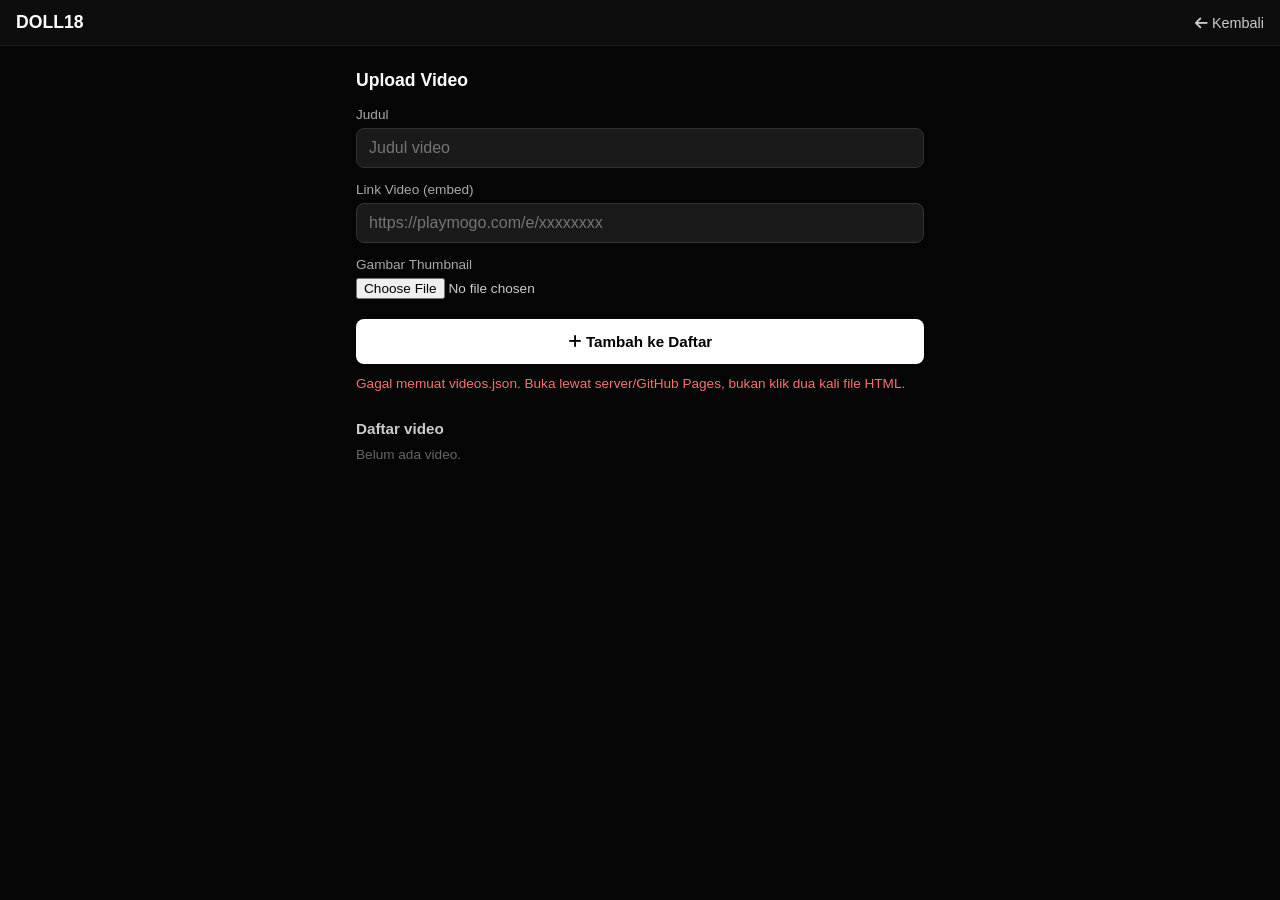
==== upload.html @ 85376dba "first commit" ====
<!DOCTYPE html>
<html lang="id">
<head>
    <meta charset="UTF-8">
    <meta name="viewport" content="width=device-width, initial-scale=1.0">
    <title>Doll18 - Upload Video</title>
    <link rel="stylesheet" href="https://cdnjs.cloudflare.com/ajax/libs/font-awesome/6.4.0/css/all.min.css">
    <style>
        * { box-sizing: border-box; margin: 0; padding: 0; font-family: -apple-system, BlinkMacSystemFont, "Segoe UI", Roboto, Helvetica, Arial, sans-serif; }
        body { background-color: #050505; color: #fff; padding-bottom: 40px; }

        header { position: sticky; top: 0; background-color: #0d0d0d; display: flex; align-items: center; justify-content: space-between; padding: 12px 16px; border-bottom: 1px solid #1f1f1f; z-index: 100; }
        .logo { font-size: 1.1rem; font-weight: bold; color: #fff; text-decoration: none; }

        .container { max-width: 600px; margin: 0 auto; padding: 16px 12px; }
        @media (min-width: 700px) { .container { padding: 24px 16px; } }
        h1 { font-size: 1.1rem; margin-bottom: 16px; }
        h2 { font-size: 0.95rem; margin: 28px 0 10px; color: #ccc; }

        label { display: block; font-size: 0.85rem; color: #aaa; margin: 14px 0 6px; }
        input[type=text], input[type=url] { width: 100%; padding: 10px 12px; border-radius: 8px; border: 1px solid #333; background-color: #1a1a1a; color: #fff; font-size: 1rem; outline: none; }
        input:focus { border-color: #666; }
        input[type=file] { width: 100%; font-size: 0.85rem; color: #ccc; }

        .preview { margin-top: 10px; width: 100%; aspect-ratio: 16/9; background: #121212; border: 1px dashed #333; border-radius: 8px; display: none; object-fit: cover; }
        .preview.show { display: block; }

        .btn { margin-top: 20px; width: 100%; background: #fff; color: #000; border: none; padding: 14px; border-radius: 8px; font-weight: bold; font-size: 0.95rem; cursor: pointer; }
        .btn:hover { background: #ddd; }
        .btn.secondary { background: transparent; color: #fff; border: 1px solid #333; margin-top: 8px; font-weight: normal; }
        .btn.secondary:hover { background: #111; }
        .msg { margin-top: 12px; font-size: 0.85rem; min-height: 1.2em; }
        .msg.ok { color: #4ade80; }
        .msg.err { color: #f87171; }

        .box { background: #121212; border: 1px solid #1f1f1f; border-radius: 8px; padding: 12px; margin-top: 12px; font-size: 0.85rem; color: #ccc; line-height: 1.5; }
        .box ol { padding-left: 18px; margin-top: 6px; }
        .box code { background: #1a1a1a; padding: 1px 5px; border-radius: 4px; font-size: 0.8rem; }
        #publish-box { display: none; }
        #publish-box.show { display: block; }

        .item { display: flex; gap: 10px; align-items: center; background: #121212; border: 1px solid #1f1f1f; border-radius: 8px; padding: 8px; margin-bottom: 8px; }
        .item img { width: 80px; aspect-ratio: 16/9; object-fit: cover; border-radius: 4px; background: #1a1a1a; }
        .item .t { flex: 1; font-size: 0.85rem; overflow: hidden; text-overflow: ellipsis; display: -webkit-box; -webkit-line-clamp: 2; -webkit-box-orient: vertical; }
        .item .new { color: #4ade80; font-size: 0.7rem; display: block; }
        .item button { background: transparent; border: 1px solid #333; color: #f87171; border-radius: 6px; padding: 12px 14px; cursor: pointer; }
        .item button:hover { background: #1a1a1a; }
        .empty { font-size: 0.85rem; color: #666; }
    </style>
</head>
<body>

    <header>
        <a href="index.html" class="logo">DOLL18</a>
        <a href="index.html" style="color:#ccc;text-decoration:none;font-size:0.9rem;"><i class="fas fa-arrow-left"></i> Kembali</a>
    </header>

    <div class="container">
        <h1>Upload Video</h1>

        <form id="upload-form">
            <label for="title">Judul</label>
            <input type="text" id="title" placeholder="Judul video" maxlength="150" required>

            <label for="url">Link Video (embed)</label>
            <input type="url" id="url" placeholder="https://playmogo.com/e/xxxxxxxx" required>

            <label for="thumb">Gambar Thumbnail</label>
            <input type="file" id="thumb" accept="image/*" required>
            <img id="preview" class="preview" alt="Preview thumbnail">

            <button type="submit" class="btn"><i class="fas fa-plus"></i> Tambah ke Daftar</button>
            <div class="msg" id="msg"></div>
        </form>

        <div class="box" id="publish-box">
            <strong>Langkah publish ke GitHub:</strong>
            <ol>
                <li>Download <code>videos.json</code> terbaru lalu ganti file lama di repo.</li>
                <li>Download tiap thumbnail baru lalu taruh di folder <code>thumbs/</code> di repo.</li>
                <li>Commit. Web akan update otomatis dalam beberapa menit.</li>
            </ol>
            <button type="button" class="btn" id="dl-json"><i class="fas fa-download"></i> Download videos.json</button>
            <div id="dl-thumbs"></div>
        </div>

        <h2>Daftar video</h2>
        <div id="my-list"></div>
    </div>

    <script src="app.js"></script>
    <script>
        const form = document.getElementById('upload-form');
        const fileInput = document.getElementById('thumb');
        const preview = document.getElementById('preview');
        const msg = document.getElementById('msg');
        const publishBox = document.getElementById('publish-box');

        let working = [];   // salinan daftar video yang sedang diedit
        let pending = [];   // thumbnail baru yang belum di-upload ke GitHub: {path, blob}
        let newIds = new Set();
        let thumbBlob = null;
        let thumbUrl = null;

        function showMsg(text, ok) {
            msg.textContent = text;
            msg.className = 'msg ' + (ok ? 'ok' : 'err');
        }

        function slugify(s) {
            return s.toLowerCase().normalize('NFD').replace(/[\u0300-\u036f]/g, '')
                .replace(/[^a-z0-9]+/g, '-').replace(/^-+|-+$/g, '').slice(0, 40) || 'video';
        }

        function downloadBlob(blob, filename) {
            const a = document.createElement('a');
            a.href = URL.createObjectURL(blob);
            a.download = filename;
            document.body.appendChild(a);
            a.click();
            a.remove();
            setTimeout(() => URL.revokeObjectURL(a.href), 1000);
        }

        // Kecilkan gambar jadi JPEG max 640px lebar
        function compressImage(file, maxWidth = 640) {
            return new Promise((resolve, reject) => {
                const img = new Image();
                const objUrl = URL.createObjectURL(file);
                img.onerror = () => { URL.revokeObjectURL(objUrl); reject(new Error('gambar rusak')); };
                img.onload = () => {
                    const scale = Math.min(1, maxWidth / img.width);
                    const canvas = document.createElement('canvas');
                    canvas.width = Math.round(img.width * scale);
                    canvas.height = Math.round(img.height * scale);
                    canvas.getContext('2d').drawImage(img, 0, 0, canvas.width, canvas.height);
                    URL.revokeObjectURL(objUrl);
                    canvas.toBlob(b => b ? resolve(b) : reject(new Error('gagal')), 'image/jpeg', 0.85);
                };
                img.src = objUrl;
            });
        }

        fileInput.addEventListener('change', async () => {
            const file = fileInput.files[0];
            thumbBlob = null;
            preview.classList.remove('show');
            if (thumbUrl) { URL.revokeObjectURL(thumbUrl); thumbUrl = null; }
            if (!file) return;
            try {
                thumbBlob = await compressImage(file);
                thumbUrl = URL.createObjectURL(thumbBlob);
                preview.src = thumbUrl;
                preview.classList.add('show');
            } catch (e) {
                showMsg('Gambar tidak bisa dibaca. Coba file lain.', false);
            }
        });

        form.addEventListener('submit', e => {
            e.preventDefault();
            const title = document.getElementById('title').value.trim();
            const url = document.getElementById('url').value.trim();

            if (!title) return showMsg('Judul wajib diisi.', false);
            if (!isValidHttpUrl(url)) return showMsg('Link video tidak valid.', false);
            if (!thumbBlob) return showMsg('Pilih gambar thumbnail dulu.', false);

            const id = slugify(title) + '-' + Date.now().toString(36);
            const path = 'thumbs/' + id + '.jpg';

            working.push({ id, title, url, thumb: path, createdAt: new Date().toISOString() });
            pending.push({ path, blob: thumbBlob, previewUrl: thumbUrl });
            newIds.add(id);

            thumbUrl = null; // dipakai oleh daftar, jangan di-revoke
            thumbBlob = null;
            form.reset();
            preview.classList.remove('show');
            showMsg('Video ditambahkan. Download file di bawah lalu upload ke GitHub.', true);
            refresh();
        });

        document.getElementById('dl-json').addEventListener('click', () => {
            const sorted = [...working].sort((a, b) => new Date(b.createdAt) - new Date(a.createdAt));
            downloadBlob(new Blob([JSON.stringify(sorted, null, 2) + '\n'], { type: 'application/json' }), 'videos.json');
        });

        function renderDownloads() {
            const box = document.getElementById('dl-thumbs');
            box.innerHTML = '';
            pending.forEach(p => {
                const b = document.createElement('button');
                b.type = 'button';
                b.className = 'btn secondary';
                b.innerHTML = '<i class="fas fa-image"></i> ';
                b.append('Download ' + p.path.replace('thumbs/', ''));
                b.addEventListener('click', () => downloadBlob(p.blob, p.path.replace('thumbs/', '')));
                box.appendChild(b);
            });
            publishBox.classList.toggle('show', newIds.size > 0 || working.length !== original.length);
        }

        let original = [];

        function renderList() {
            const box = document.getElementById('my-list');
            box.innerHTML = '';
            const list = [...working].sort((a, b) => new Date(b.createdAt) - new Date(a.createdAt));

            if (!list.length) {
                box.innerHTML = '<div class="empty">Belum ada video.</div>';
                return;
            }

            list.forEach(v => {
                const row = document.createElement('div');
                row.className = 'item';

                const img = document.createElement('img');
                const p = pending.find(x => x.path === v.thumb);
                img.src = p ? p.previewUrl : v.thumb;

                const t = document.createElement('div');
                t.className = 't';
                t.textContent = v.title;
                if (newIds.has(v.id)) {
                    const n = document.createElement('span');
                    n.className = 'new';
                    n.textContent = 'baru, belum dipublish';
                    t.appendChild(n);
                }

                const del = document.createElement('button');
                del.innerHTML = '<i class="fas fa-trash"></i>';
                del.title = 'Hapus dari daftar';
                del.addEventListener('click', () => {
                    if (!confirm('Hapus "' + v.title + '" dari daftar?\n(Berlaku setelah videos.json di-upload ke GitHub)')) return;
                    working = working.filter(x => x.id !== v.id);
                    pending = pending.filter(x => x.path !== v.thumb);
                    newIds.delete(v.id);
                    refresh();
                });

                row.append(img, t, del);
                box.appendChild(row);
            });
        }

        function refresh() {
            renderList();
            renderDownloads();
        }

        loadVideos().then(v => {
            if (v === null) {
                showMsg('Gagal memuat videos.json. Buka lewat server/GitHub Pages, bukan klik dua kali file HTML.', false);
                v = [];
            }
            working = v;
            original = [...v];
            refresh();
        });
    </script>
</body>
</html>
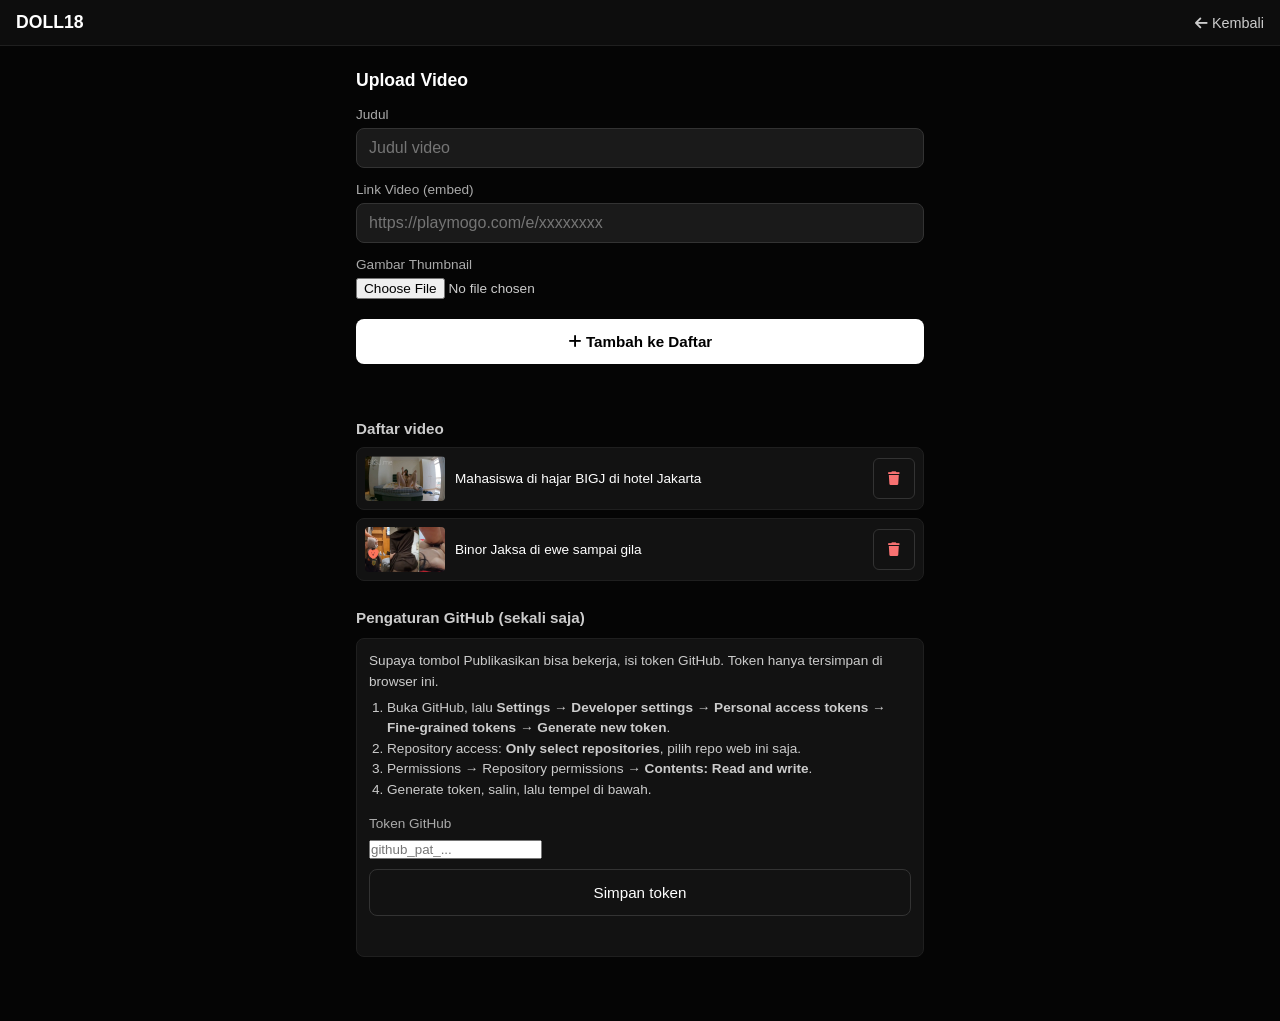
==== commit 56cf82bd: "sembunyikan tombol upload" ====
--- a/upload.html
+++ b/upload.html
@@ -3,6 +3,14 @@
 <head>
     <meta charset="UTF-8">
     <meta name="viewport" content="width=device-width, initial-scale=1.0">
+    <link rel="manifest" href="manifest.json">
+    <meta name="theme-color" content="#0d0d0d">
+    <meta name="mobile-web-app-capable" content="yes">
+    <meta name="apple-mobile-web-app-capable" content="yes">
+    <meta name="apple-mobile-web-app-title" content="DOLL18">
+    <link rel="icon" type="image/png" href="icon-192.png">
+    <link rel="apple-touch-icon" href="icon-192.png">
+    <meta name="robots" content="noindex, nofollow">
     <title>Doll18 - Upload Video</title>
     <link rel="stylesheet" href="https://cdnjs.cloudflare.com/ajax/libs/font-awesome/6.4.0/css/all.min.css">
     <style>
@@ -74,18 +82,37 @@
         </form>
 
         <div class="box" id="publish-box">
-            <strong>Langkah publish ke GitHub:</strong>
-            <ol>
-                <li>Download <code>videos.json</code> terbaru lalu ganti file lama di repo.</li>
-                <li>Download tiap thumbnail baru lalu taruh di folder <code>thumbs/</code> di repo.</li>
-                <li>Commit. Web akan update otomatis dalam beberapa menit.</li>
-            </ol>
-            <button type="button" class="btn" id="dl-json"><i class="fas fa-download"></i> Download videos.json</button>
-            <div id="dl-thumbs"></div>
+            <strong>Ada perubahan yang belum dipublikasikan.</strong><br>
+            Tekan tombol di bawah, video langsung dikirim ke GitHub.
+            <button type="button" class="btn" id="btn-publish"><i class="fas fa-cloud-arrow-up"></i> Publikasikan ke GitHub</button>
+            <details style="margin-top:14px">
+                <summary style="cursor:pointer;color:#aaa">Cara manual (tanpa token)</summary>
+                <ol>
+                    <li>Download <code>videos.json</code> lalu ganti file lama di repo.</li>
+                    <li>Download tiap thumbnail lalu taruh di folder <code>thumbs/</code> di repo.</li>
+                </ol>
+                <button type="button" class="btn secondary" id="dl-json"><i class="fas fa-download"></i> Download videos.json</button>
+                <div id="dl-thumbs"></div>
+            </details>
         </div>
 
         <h2>Daftar video</h2>
         <div id="my-list"></div>
+
+        <h2>Pengaturan GitHub (sekali saja)</h2>
+        <div class="box">
+            Supaya tombol Publikasikan bisa bekerja, isi token GitHub. Token hanya tersimpan di browser ini.
+            <ol>
+                <li>Buka GitHub, lalu <strong>Settings &rarr; Developer settings &rarr; Personal access tokens &rarr; Fine-grained tokens &rarr; Generate new token</strong>.</li>
+                <li>Repository access: <strong>Only select repositories</strong>, pilih repo web ini saja.</li>
+                <li>Permissions &rarr; Repository permissions &rarr; <strong>Contents: Read and write</strong>.</li>
+                <li>Generate token, salin, lalu tempel di bawah.</li>
+            </ol>
+            <label for="token">Token GitHub</label>
+            <input type="password" id="token" placeholder="github_pat_..." autocomplete="off">
+            <button type="button" class="btn secondary" id="save-token">Simpan token</button>
+            <div class="msg" id="token-msg"></div>
+        </div>
     </div>
 
     <script src="app.js"></script>
@@ -99,6 +126,7 @@
         let working = [];   // salinan daftar video yang sedang diedit
         let pending = [];   // thumbnail baru yang belum di-upload ke GitHub: {path, blob}
         let newIds = new Set();
+        let previews = {};  // path thumbnail -> URL preview lokal
         let thumbBlob = null;
         let thumbUrl = null;
 
@@ -170,14 +198,15 @@
             const path = 'thumbs/' + id + '.jpg';
 
             working.push({ id, title, url, thumb: path, createdAt: new Date().toISOString() });
-            pending.push({ path, blob: thumbBlob, previewUrl: thumbUrl });
+            pending.push({ path, blob: thumbBlob });
+            previews[path] = thumbUrl;
             newIds.add(id);
 
             thumbUrl = null; // dipakai oleh daftar, jangan di-revoke
             thumbBlob = null;
             form.reset();
             preview.classList.remove('show');
-            showMsg('Video ditambahkan. Download file di bawah lalu upload ke GitHub.', true);
+            showMsg('Video ditambahkan. Tekan "Publikasikan ke GitHub" di bawah.', true);
             refresh();
         });
 
@@ -218,8 +247,7 @@
                 row.className = 'item';
 
                 const img = document.createElement('img');
-                const p = pending.find(x => x.path === v.thumb);
-                img.src = p ? p.previewUrl : v.thumb;
+                img.src = previews[v.thumb] || v.thumb;
 
                 const t = document.createElement('div');
                 t.className = 't';
@@ -235,7 +263,7 @@
                 del.innerHTML = '<i class="fas fa-trash"></i>';
                 del.title = 'Hapus dari daftar';
                 del.addEventListener('click', () => {
-                    if (!confirm('Hapus "' + v.title + '" dari daftar?\n(Berlaku setelah videos.json di-upload ke GitHub)')) return;
+                    if (!confirm('Hapus "' + v.title + '" dari daftar?\n(Berlaku setelah kamu tekan Publikasikan ke GitHub)')) return;
                     working = working.filter(x => x.id !== v.id);
                     pending = pending.filter(x => x.path !== v.thumb);
                     newIds.delete(v.id);
@@ -251,6 +279,111 @@
             renderList();
             renderDownloads();
         }
+
+
+        // ===== Publikasi langsung ke GitHub =====
+        const onPages = location.hostname.endsWith('.github.io');
+        const GH_OWNER = onPages ? location.hostname.split('.')[0] : 'doll18-source';
+        const GH_REPO = onPages ? (location.pathname.split('/')[1] || 'DOLL18') : 'DOLL18';
+        const tokenInput = document.getElementById('token');
+        const tokenMsg = document.getElementById('token-msg');
+
+        function getToken() { try { return localStorage.getItem('gh_token') || ''; } catch (e) { return ''; } }
+        function setToken(t) { try { localStorage.setItem('gh_token', t); } catch (e) {} }
+        tokenInput.value = getToken();
+
+        document.getElementById('save-token').addEventListener('click', () => {
+            const t = tokenInput.value.trim();
+            if (!t) { tokenMsg.textContent = 'Token kosong.'; tokenMsg.className = 'msg err'; return; }
+            setToken(t);
+            tokenMsg.textContent = 'Token tersimpan di browser ini.';
+            tokenMsg.className = 'msg ok';
+        });
+
+        function blobToBase64(blob) {
+            return new Promise((resolve, reject) => {
+                const r = new FileReader();
+                r.onerror = reject;
+                r.onload = () => resolve(String(r.result).split(',')[1]);
+                r.readAsDataURL(blob);
+            });
+        }
+
+        function textToBase64(str) {
+            return btoa(unescape(encodeURIComponent(str)));
+        }
+
+        async function gh(path, options = {}) {
+            const res = await fetch('https://api.github.com/repos/' + GH_OWNER + '/' + GH_REPO + '/contents/' + path, {
+                ...options,
+                headers: {
+                    'Authorization': 'Bearer ' + getToken(),
+                    'Accept': 'application/vnd.github+json',
+                    'Content-Type': 'application/json'
+                }
+            });
+            return res;
+        }
+
+        async function ghError(res) {
+            let detail = '';
+            try { detail = (await res.json()).message || ''; } catch (e) {}
+            if (res.status === 401) return 'Token salah atau kedaluwarsa. Buat token baru.';
+            if (res.status === 403 || res.status === 404) return 'Token tidak punya izin ke repo ' + GH_OWNER + '/' + GH_REPO + ' (butuh Contents: Read and write). ' + detail;
+            return 'GitHub menolak (' + res.status + '). ' + detail;
+        }
+
+        const btnPublish = document.getElementById('btn-publish');
+        btnPublish.addEventListener('click', async () => {
+            if (!getToken()) {
+                showMsg('Isi dan simpan token GitHub dulu di bagian "Pengaturan GitHub" di bawah.', false);
+                tokenInput.scrollIntoView({ behavior: 'smooth', block: 'center' });
+                return;
+            }
+            btnPublish.disabled = true;
+            const label = btnPublish.innerHTML;
+            btnPublish.textContent = 'Mengirim...';
+            try {
+                // 1. kirim thumbnail
+                for (const p of pending) {
+                    showMsg('Mengirim ' + p.path + '...', true);
+                    const res = await gh(p.path, {
+                        method: 'PUT',
+                        body: JSON.stringify({ message: 'tambah thumbnail ' + p.path, content: await blobToBase64(p.blob) })
+                    });
+                    if (!res.ok) throw new Error(await ghError(res));
+                }
+
+                // 2. kirim videos.json (ambil sha file lama dulu)
+                showMsg('Mengirim videos.json...', true);
+                let sha;
+                const cur = await gh('videos.json');
+                if (cur.ok) sha = (await cur.json()).sha;
+                else if (cur.status !== 404) throw new Error(await ghError(cur));
+
+                const sorted = [...working].sort((a, b) => new Date(b.createdAt) - new Date(a.createdAt));
+                const res = await gh('videos.json', {
+                    method: 'PUT',
+                    body: JSON.stringify({
+                        message: 'update daftar video',
+                        content: textToBase64(JSON.stringify(sorted, null, 2) + '\n'),
+                        ...(sha ? { sha } : {})
+                    })
+                });
+                if (!res.ok) throw new Error(await ghError(res));
+
+                pending = [];
+                newIds = new Set();
+                original = [...working];
+                refresh();
+                showMsg('Berhasil dipublikasikan! Web akan update dalam 1-3 menit.', true);
+            } catch (e) {
+                showMsg('Gagal: ' + e.message, false);
+            } finally {
+                btnPublish.disabled = false;
+                btnPublish.innerHTML = label;
+            }
+        });
 
         loadVideos().then(v => {
             if (v === null) {
@@ -262,5 +395,10 @@
             refresh();
         });
     </script>
+    <script>
+        if ('serviceWorker' in navigator) {
+            window.addEventListener('load', () => navigator.serviceWorker.register('sw.js').catch(() => {}));
+        }
+    </script>
 </body>
 </html>
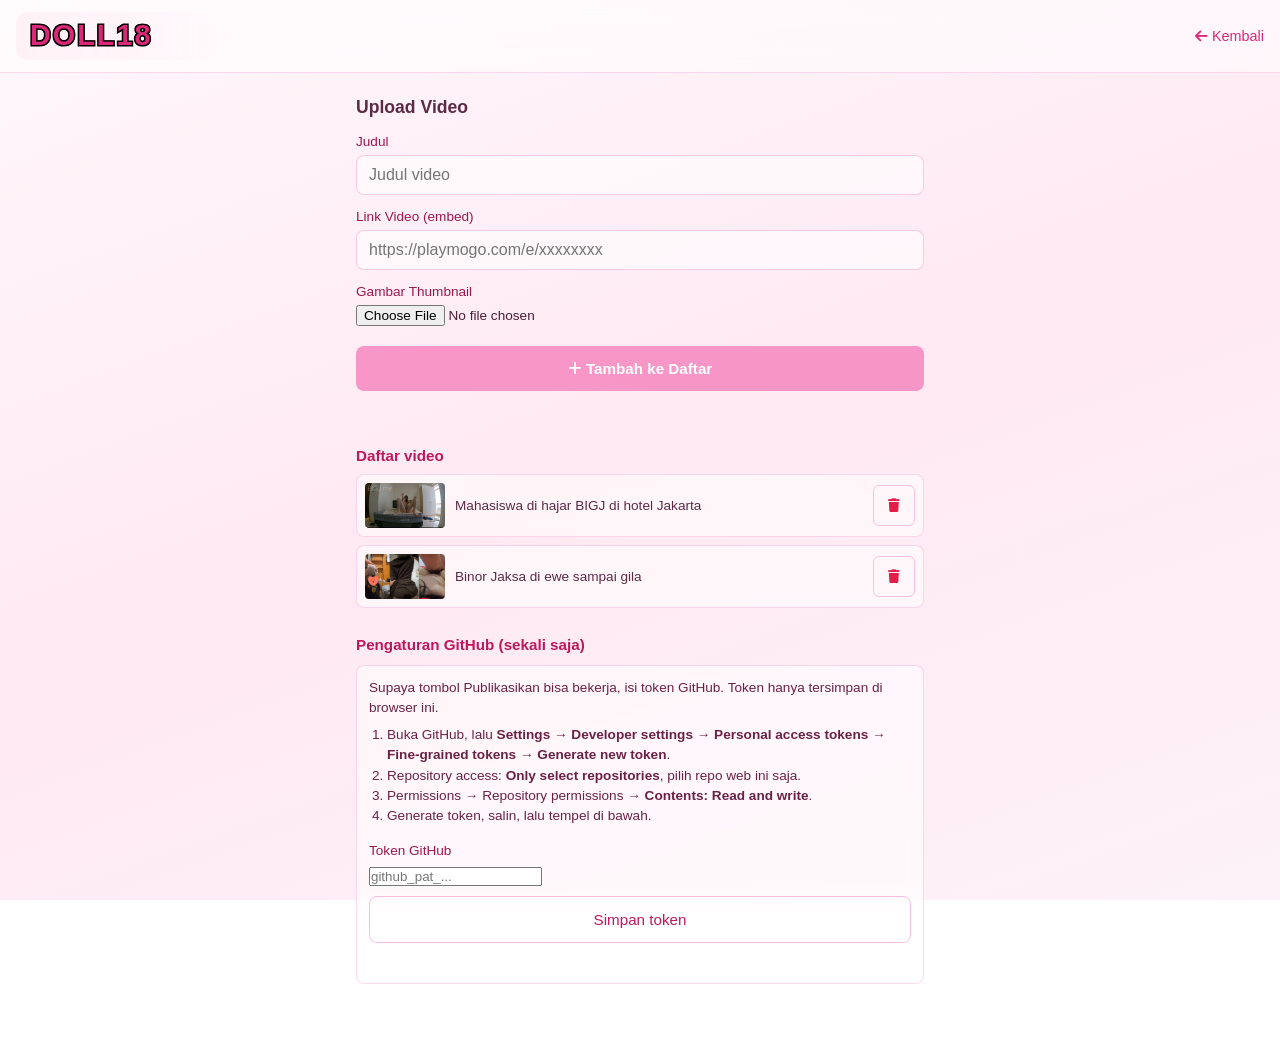
==== commit 3c6c6107: "tulis singkat apa yang diubah" ====
--- a/upload.html
+++ b/upload.html
@@ -4,7 +4,7 @@
     <meta charset="UTF-8">
     <meta name="viewport" content="width=device-width, initial-scale=1.0">
     <link rel="manifest" href="manifest.json">
-    <meta name="theme-color" content="#0d0d0d">
+    <meta name="theme-color" content="#ffe9f2">
     <meta name="mobile-web-app-capable" content="yes">
     <meta name="apple-mobile-web-app-capable" content="yes">
     <meta name="apple-mobile-web-app-title" content="DOLL18">
@@ -15,52 +15,52 @@
     <link rel="stylesheet" href="https://cdnjs.cloudflare.com/ajax/libs/font-awesome/6.4.0/css/all.min.css">
     <style>
         * { box-sizing: border-box; margin: 0; padding: 0; font-family: -apple-system, BlinkMacSystemFont, "Segoe UI", Roboto, Helvetica, Arial, sans-serif; }
-        body { background-color: #050505; color: #fff; padding-bottom: 40px; }
-
-        header { position: sticky; top: 0; background-color: #0d0d0d; display: flex; align-items: center; justify-content: space-between; padding: 12px 16px; border-bottom: 1px solid #1f1f1f; z-index: 100; }
-        .logo { font-size: 1.1rem; font-weight: bold; color: #fff; text-decoration: none; }
+        body { background: linear-gradient(160deg,#fff7fb 0%,#ffe9f2 50%,#fdf2f8 100%) fixed; min-height: 100vh; color: #5b2a45; padding-bottom: 40px; }
+
+        header { position: sticky; top: 0; background-color: rgba(255,255,255,0.55); -webkit-backdrop-filter: blur(14px); backdrop-filter: blur(14px); display: flex; align-items: center; justify-content: space-between; padding: 12px 16px; border-bottom: 1px solid rgba(244,114,182,0.25); z-index: 100; }
+        .logo { font-size: 1.8rem; font-weight: 900; letter-spacing: 2px; color: #db2777; text-decoration: none; display: inline-block; padding: 8px 90px 8px 14px; border-radius: 12px; line-height: 1.1; -webkit-text-stroke: 3px #000; paint-order: stroke fill; text-shadow: 1px 1px 0 #000, -1px -1px 0 #000, 1px -1px 0 #000, -1px 1px 0 #000; background: linear-gradient(90deg, rgba(255,240,246,0.92) 0%, rgba(255,240,246,0.55) 45%, rgba(255,240,246,0) 100%), url(logo-bg.png) right center / auto 100% no-repeat; }
 
         .container { max-width: 600px; margin: 0 auto; padding: 16px 12px; }
         @media (min-width: 700px) { .container { padding: 24px 16px; } }
         h1 { font-size: 1.1rem; margin-bottom: 16px; }
-        h2 { font-size: 0.95rem; margin: 28px 0 10px; color: #ccc; }
-
-        label { display: block; font-size: 0.85rem; color: #aaa; margin: 14px 0 6px; }
-        input[type=text], input[type=url] { width: 100%; padding: 10px 12px; border-radius: 8px; border: 1px solid #333; background-color: #1a1a1a; color: #fff; font-size: 1rem; outline: none; }
-        input:focus { border-color: #666; }
-        input[type=file] { width: 100%; font-size: 0.85rem; color: #ccc; }
-
-        .preview { margin-top: 10px; width: 100%; aspect-ratio: 16/9; background: #121212; border: 1px dashed #333; border-radius: 8px; display: none; object-fit: cover; }
+        h2 { font-size: 0.95rem; margin: 28px 0 10px; color: #be185d; }
+
+        label { display: block; font-size: 0.85rem; color: #9d174d; margin: 14px 0 6px; }
+        input[type=text], input[type=url] { width: 100%; padding: 10px 12px; border-radius: 8px; border: 1px solid rgba(244,114,182,0.35); background-color: rgba(255,255,255,0.6); color: #5b2a45; font-size: 1rem; outline: none; }
+        input:focus { border-color: #ec4899; }
+        input[type=file] { width: 100%; font-size: 0.85rem; color: #4a1d33; }
+
+        .preview { margin-top: 10px; width: 100%; aspect-ratio: 16/9; background: rgba(255,255,255,0.5); border: 1px dashed #f472b6; border-radius: 8px; display: none; object-fit: cover; }
         .preview.show { display: block; }
 
-        .btn { margin-top: 20px; width: 100%; background: #fff; color: #000; border: none; padding: 14px; border-radius: 8px; font-weight: bold; font-size: 0.95rem; cursor: pointer; }
-        .btn:hover { background: #ddd; }
-        .btn.secondary { background: transparent; color: #fff; border: 1px solid #333; margin-top: 8px; font-weight: normal; }
-        .btn.secondary:hover { background: #111; }
+        .btn { margin-top: 20px; width: 100%; background: rgba(244,114,182,0.7); color: #fff; border: none; padding: 14px; border-radius: 8px; font-weight: bold; font-size: 0.95rem; cursor: pointer; }
+        .btn:hover { background: rgba(236,72,153,0.85); }
+        .btn.secondary { background: transparent; color: #be185d; border: 1px solid rgba(244,114,182,0.45); margin-top: 8px; font-weight: normal; }
+        .btn.secondary:hover { background: rgba(251,207,232,0.4); }
         .msg { margin-top: 12px; font-size: 0.85rem; min-height: 1.2em; }
-        .msg.ok { color: #4ade80; }
-        .msg.err { color: #f87171; }
-
-        .box { background: #121212; border: 1px solid #1f1f1f; border-radius: 8px; padding: 12px; margin-top: 12px; font-size: 0.85rem; color: #ccc; line-height: 1.5; }
+        .msg.ok { color: #16a34a; }
+        .msg.err { color: #dc2626; }
+
+        .box { background: rgba(255,255,255,0.55); -webkit-backdrop-filter: blur(10px); backdrop-filter: blur(10px); border: 1px solid rgba(244,114,182,0.25); border-radius: 8px; padding: 12px; margin-top: 12px; font-size: 0.85rem; color: #6b2145; line-height: 1.5; }
         .box ol { padding-left: 18px; margin-top: 6px; }
-        .box code { background: #1a1a1a; padding: 1px 5px; border-radius: 4px; font-size: 0.8rem; }
+        .box code { background: #fce7f3; padding: 1px 5px; border-radius: 4px; font-size: 0.8rem; }
         #publish-box { display: none; }
         #publish-box.show { display: block; }
 
-        .item { display: flex; gap: 10px; align-items: center; background: #121212; border: 1px solid #1f1f1f; border-radius: 8px; padding: 8px; margin-bottom: 8px; }
-        .item img { width: 80px; aspect-ratio: 16/9; object-fit: cover; border-radius: 4px; background: #1a1a1a; }
+        .item { display: flex; gap: 10px; align-items: center; background: rgba(255,255,255,0.55); -webkit-backdrop-filter: blur(10px); backdrop-filter: blur(10px); border: 1px solid rgba(244,114,182,0.25); border-radius: 8px; padding: 8px; margin-bottom: 8px; }
+        .item img { width: 80px; aspect-ratio: 16/9; object-fit: cover; border-radius: 4px; background: #fce7f3; }
         .item .t { flex: 1; font-size: 0.85rem; overflow: hidden; text-overflow: ellipsis; display: -webkit-box; -webkit-line-clamp: 2; -webkit-box-orient: vertical; }
-        .item .new { color: #4ade80; font-size: 0.7rem; display: block; }
-        .item button { background: transparent; border: 1px solid #333; color: #f87171; border-radius: 6px; padding: 12px 14px; cursor: pointer; }
-        .item button:hover { background: #1a1a1a; }
-        .empty { font-size: 0.85rem; color: #666; }
+        .item .new { color: #16a34a; font-size: 0.7rem; display: block; }
+        .item button { background: transparent; border: 1px solid rgba(244,114,182,0.4); color: #e11d48; border-radius: 6px; padding: 12px 14px; cursor: pointer; }
+        .item button:hover { background: #fce7f3; }
+        .empty { font-size: 0.85rem; color: #b0457a; }
     </style>
 </head>
 <body>
 
     <header>
         <a href="index.html" class="logo">DOLL18</a>
-        <a href="index.html" style="color:#ccc;text-decoration:none;font-size:0.9rem;"><i class="fas fa-arrow-left"></i> Kembali</a>
+        <a href="index.html" style="color:#db2777;text-decoration:none;font-size:0.9rem;"><i class="fas fa-arrow-left"></i> Kembali</a>
     </header>
 
     <div class="container">
@@ -86,7 +86,7 @@
             Tekan tombol di bawah, video langsung dikirim ke GitHub.
             <button type="button" class="btn" id="btn-publish"><i class="fas fa-cloud-arrow-up"></i> Publikasikan ke GitHub</button>
             <details style="margin-top:14px">
-                <summary style="cursor:pointer;color:#aaa">Cara manual (tanpa token)</summary>
+                <summary style="cursor:pointer;color:#9d174d">Cara manual (tanpa token)</summary>
                 <ol>
                     <li>Download <code>videos.json</code> lalu ganti file lama di repo.</li>
                     <li>Download tiap thumbnail lalu taruh di folder <code>thumbs/</code> di repo.</li>
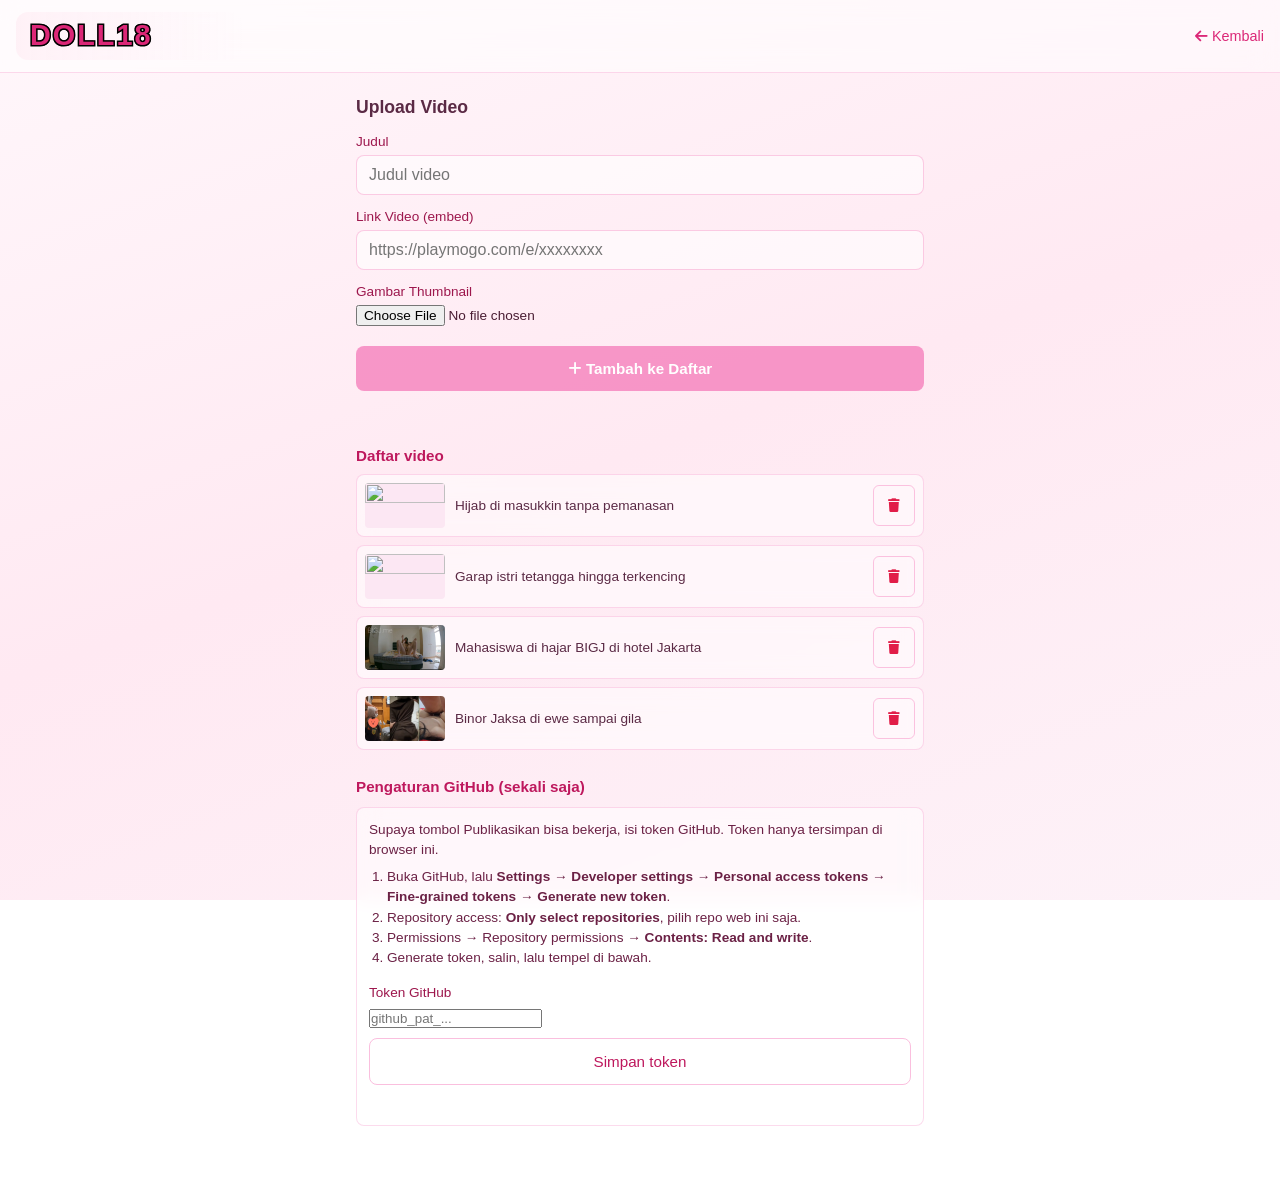
==== commit 43c78419: "tulis singkat apa yang diubah" ====
--- a/upload.html
+++ b/upload.html
@@ -3,6 +3,18 @@
 <head>
     <meta charset="UTF-8">
     <meta name="viewport" content="width=device-width, initial-scale=1.0">
+    <script>
+        (function () {
+            try {
+                var t = localStorage.getItem('theme');
+                if (t === 'dark') {
+                    document.documentElement.setAttribute('data-theme', 'dark');
+                    var m = document.querySelector('meta[name="theme-color"]');
+                    if (m) m.setAttribute('content', '#210d19');
+                }
+            } catch (e) {}
+        })();
+    </script>
     <link rel="manifest" href="manifest.json">
     <meta name="theme-color" content="#ffe9f2">
     <meta name="mobile-web-app-capable" content="yes">
@@ -54,6 +66,31 @@
         .item button { background: transparent; border: 1px solid rgba(244,114,182,0.4); color: #e11d48; border-radius: 6px; padding: 12px 14px; cursor: pointer; }
         .item button:hover { background: #fce7f3; }
         .empty { font-size: 0.85rem; color: #b0457a; }
+
+        /* ===== Mode gelap ===== */
+        html[data-theme="dark"] body { background: linear-gradient(160deg,#16080f 0%,#210d19 50%,#180a12 100%) fixed; color: #f6dbe8; }
+        html[data-theme="dark"] header { background-color: rgba(34,14,25,0.6); border-bottom-color: rgba(244,114,182,0.2); }
+        html[data-theme="dark"] .logo { color: #f472b6; background: linear-gradient(90deg, rgba(58,22,41,0.92) 0%, rgba(58,22,41,0.55) 45%, rgba(58,22,41,0) 100%), url(logo-bg.png) right center / auto 100% no-repeat; }
+        html[data-theme="dark"] .header-icons i, html[data-theme="dark"] .header-icons a { color: #f9a8d4; }
+        html[data-theme="dark"] .search-container { background-color: rgba(34,14,25,0.55); border-bottom-color: rgba(244,114,182,0.2); }
+        html[data-theme="dark"] .search-box, html[data-theme="dark"] input[type=text], html[data-theme="dark"] input[type=url], html[data-theme="dark"] input[type=password] { background-color: rgba(255,255,255,0.07); border-color: rgba(244,114,182,0.3); color: #f6dbe8; }
+        html[data-theme="dark"] .search-box::placeholder, html[data-theme="dark"] input::placeholder { color: #a8738c; }
+        html[data-theme="dark"] .video-card, html[data-theme="dark"] .box, html[data-theme="dark"] .item { background-color: rgba(255,255,255,0.06); border-color: rgba(244,114,182,0.2); box-shadow: 0 4px 16px rgba(0,0,0,0.3); }
+        html[data-theme="dark"] .thumbnail-container, html[data-theme="dark"] .preview { background-color: rgba(244,114,182,0.1); }
+        html[data-theme="dark"] .video-meta, html[data-theme="dark"] .empty, html[data-theme="dark"] .publish-info { color: #c98aa9; }
+        html[data-theme="dark"] .publish-info { border-bottom-color: rgba(244,114,182,0.2); }
+        html[data-theme="dark"] .action-btn-outline, html[data-theme="dark"] .notfound a, html[data-theme="dark"] .btn.secondary { color: #f9a8d4; border-color: rgba(244,114,182,0.4); }
+        html[data-theme="dark"] .action-btn-outline:hover, html[data-theme="dark"] .btn.secondary:hover, html[data-theme="dark"] .item button:hover { background-color: rgba(244,114,182,0.15); }
+        html[data-theme="dark"] label, html[data-theme="dark"] summary { color: #e9a3c4 !important; }
+        html[data-theme="dark"] h2 { color: #f9a8d4; }
+        html[data-theme="dark"] .box, html[data-theme="dark"] input[type=file] { color: #e8c3d5; }
+        html[data-theme="dark"] .box code { background: rgba(244,114,182,0.15); }
+        html[data-theme="dark"] .msg.ok, html[data-theme="dark"] .item .new { color: #4ade80; }
+        html[data-theme="dark"] .msg.err { color: #fb7185; }
+        html[data-theme="dark"] .item button { color: #fb7185; border-color: rgba(244,114,182,0.3); }
+        html[data-theme="dark"] a[style*="color:#db2777"] { color: #f9a8d4 !important; }
+        #theme-btn { transition: transform 0.3s; }
+        #theme-btn:active { transform: rotate(40deg) scale(0.9); }
     </style>
 </head>
 <body>
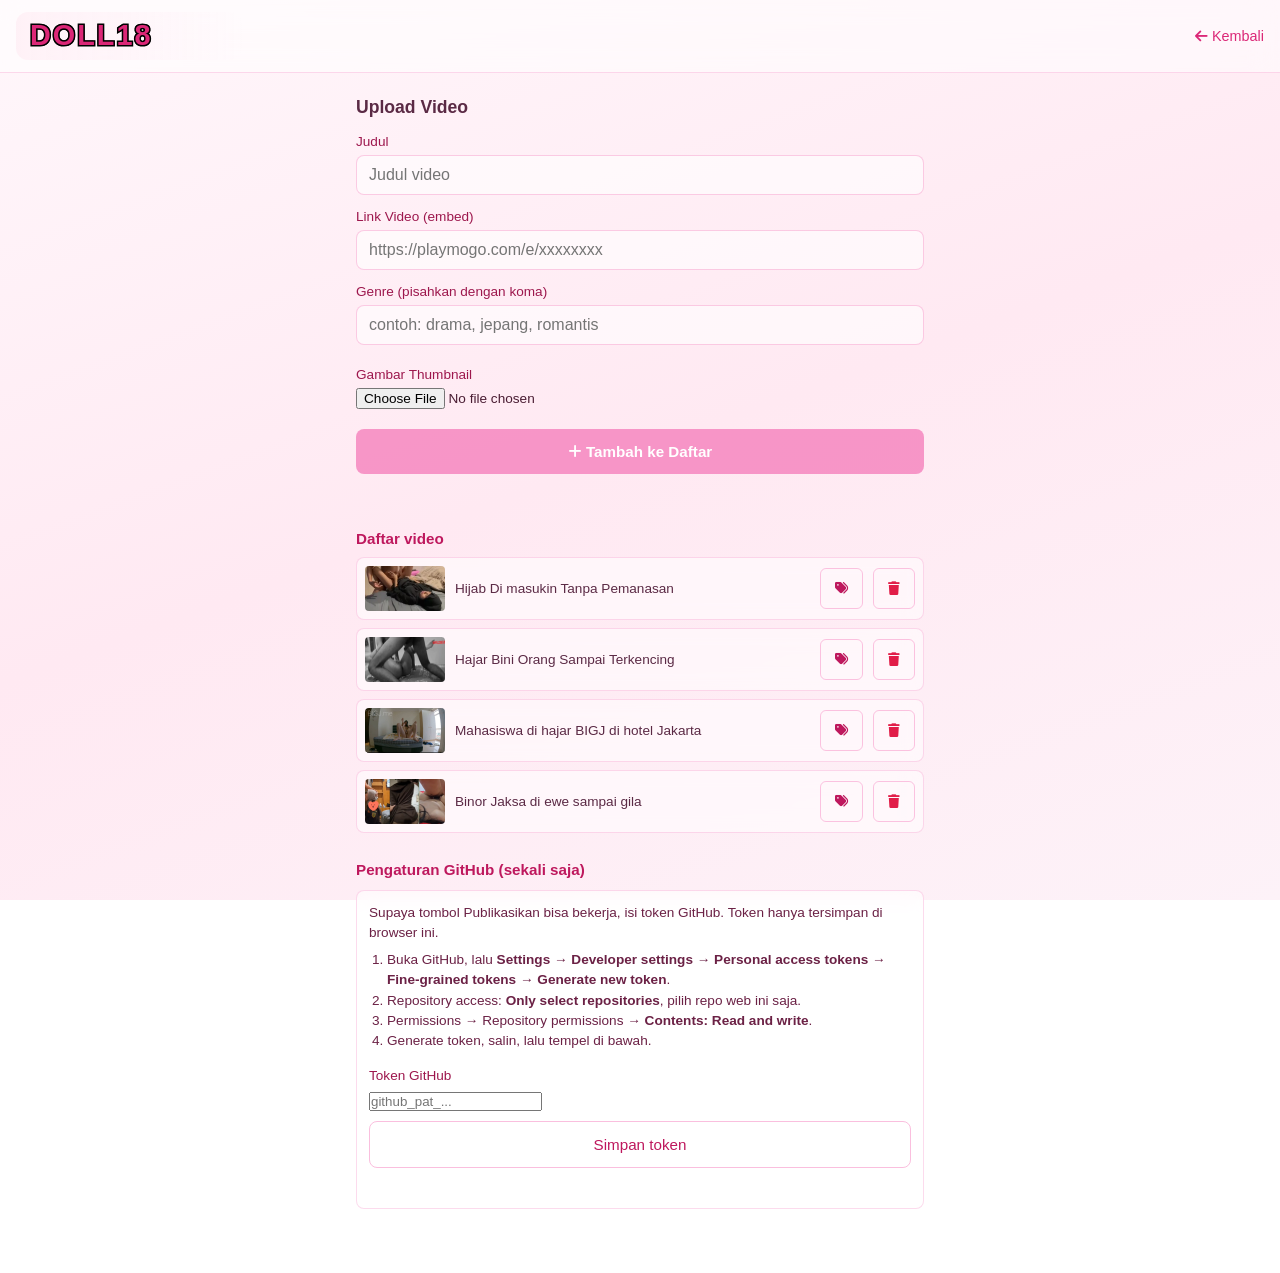
==== commit 13a624f6: "tage" ====
--- a/upload.html
+++ b/upload.html
@@ -91,6 +91,14 @@
         html[data-theme="dark"] a[style*="color:#db2777"] { color: #f9a8d4 !important; }
         #theme-btn { transition: transform 0.3s; }
         #theme-btn:active { transform: rotate(40deg) scale(0.9); }
+
+        .suggest { display: flex; flex-wrap: wrap; gap: 6px; margin-top: 8px; }
+        .suggest button { background: rgba(244,114,182,0.15); color: #be185d; border: 1px solid rgba(244,114,182,0.35); border-radius: 14px; padding: 5px 12px; font-size: 0.8rem; cursor: pointer; }
+        .item .genres { display: block; color: #b0457a; font-size: 0.72rem; margin-top: 2px; }
+        .item button.edit { color: #be185d; }
+        html[data-theme="dark"] .suggest button { color: #f9a8d4; background: rgba(244,114,182,0.15); }
+        html[data-theme="dark"] .item .genres { color: #c98aa9; }
+        html[data-theme="dark"] .item button.edit { color: #f9a8d4; }
     </style>
 </head>
 <body>
@@ -109,6 +117,10 @@
 
             <label for="url">Link Video (embed)</label>
             <input type="url" id="url" placeholder="https://playmogo.com/e/xxxxxxxx" required>
+
+            <label for="genres">Genre (pisahkan dengan koma)</label>
+            <input type="text" id="genres" placeholder="contoh: drama, jepang, romantis" maxlength="160" autocomplete="off">
+            <div class="suggest" id="genre-suggest"></div>
 
             <label for="thumb">Gambar Thumbnail</label>
             <input type="file" id="thumb" accept="image/*" required>
@@ -166,6 +178,7 @@
         let previews = {};  // path thumbnail -> URL preview lokal
         let thumbBlob = null;
         let thumbUrl = null;
+        let dirty = false;  // ada perubahan genre pada video lama
 
         function showMsg(text, ok) {
             msg.textContent = text;
@@ -234,7 +247,8 @@
             const id = slugify(title) + '-' + Date.now().toString(36);
             const path = 'thumbs/' + id + '.jpg';
 
-            working.push({ id, title, url, thumb: path, createdAt: new Date().toISOString() });
+            const genres = parseGenres(document.getElementById('genres').value);
+            working.push({ id, title, url, ...(genres.length ? { genres } : {}), thumb: path, createdAt: new Date().toISOString() });
             pending.push({ path, blob: thumbBlob });
             previews[path] = thumbUrl;
             newIds.add(id);
@@ -264,7 +278,7 @@
                 b.addEventListener('click', () => downloadBlob(p.blob, p.path.replace('thumbs/', '')));
                 box.appendChild(b);
             });
-            publishBox.classList.toggle('show', newIds.size > 0 || working.length !== original.length);
+            publishBox.classList.toggle('show', newIds.size > 0 || working.length !== original.length || dirty);
         }
 
         let original = [];
@@ -307,14 +321,53 @@
                     refresh();
                 });
 
-                row.append(img, t, del);
+                const gs = videoGenres(v);
+                if (gs.length) {
+                    const g = document.createElement('span');
+                    g.className = 'genres';
+                    g.textContent = gs.join(' · ');
+                    t.appendChild(g);
+                }
+
+                const edit = document.createElement('button');
+                edit.className = 'edit';
+                edit.innerHTML = '<i class="fas fa-tags"></i>';
+                edit.title = 'Ubah genre';
+                edit.addEventListener('click', () => {
+                    const res = prompt('Genre untuk "' + v.title + '"\n(pisahkan dengan koma)', gs.join(', '));
+                    if (res === null) return;
+                    const next = parseGenres(res);
+                    if (next.length) v.genres = next; else delete v.genres;
+                    dirty = true;
+                    refresh();
+                });
+
+                row.append(img, t, edit, del);
                 box.appendChild(row);
+            });
+        }
+
+        function renderSuggest() {
+            const box = document.getElementById('genre-suggest');
+            box.innerHTML = '';
+            const seen = new Map();
+            working.forEach(v => videoGenres(v).forEach(g => { if (!seen.has(g.toLowerCase())) seen.set(g.toLowerCase(), g); }));
+            seen.forEach(name => {
+                const b = document.createElement('button');
+                b.type = 'button';
+                b.textContent = '+ ' + name;
+                b.addEventListener('click', () => {
+                    const inp = document.getElementById('genres');
+                    inp.value = parseGenres(inp.value + ',' + name).join(', ');
+                });
+                box.appendChild(b);
             });
         }
 
         function refresh() {
             renderList();
             renderDownloads();
+            renderSuggest();
         }
 
 
@@ -412,6 +465,7 @@
                 pending = [];
                 newIds = new Set();
                 original = [...working];
+                dirty = false;
                 refresh();
                 showMsg('Berhasil dipublikasikan! Web akan update dalam 1-3 menit.', true);
             } catch (e) {
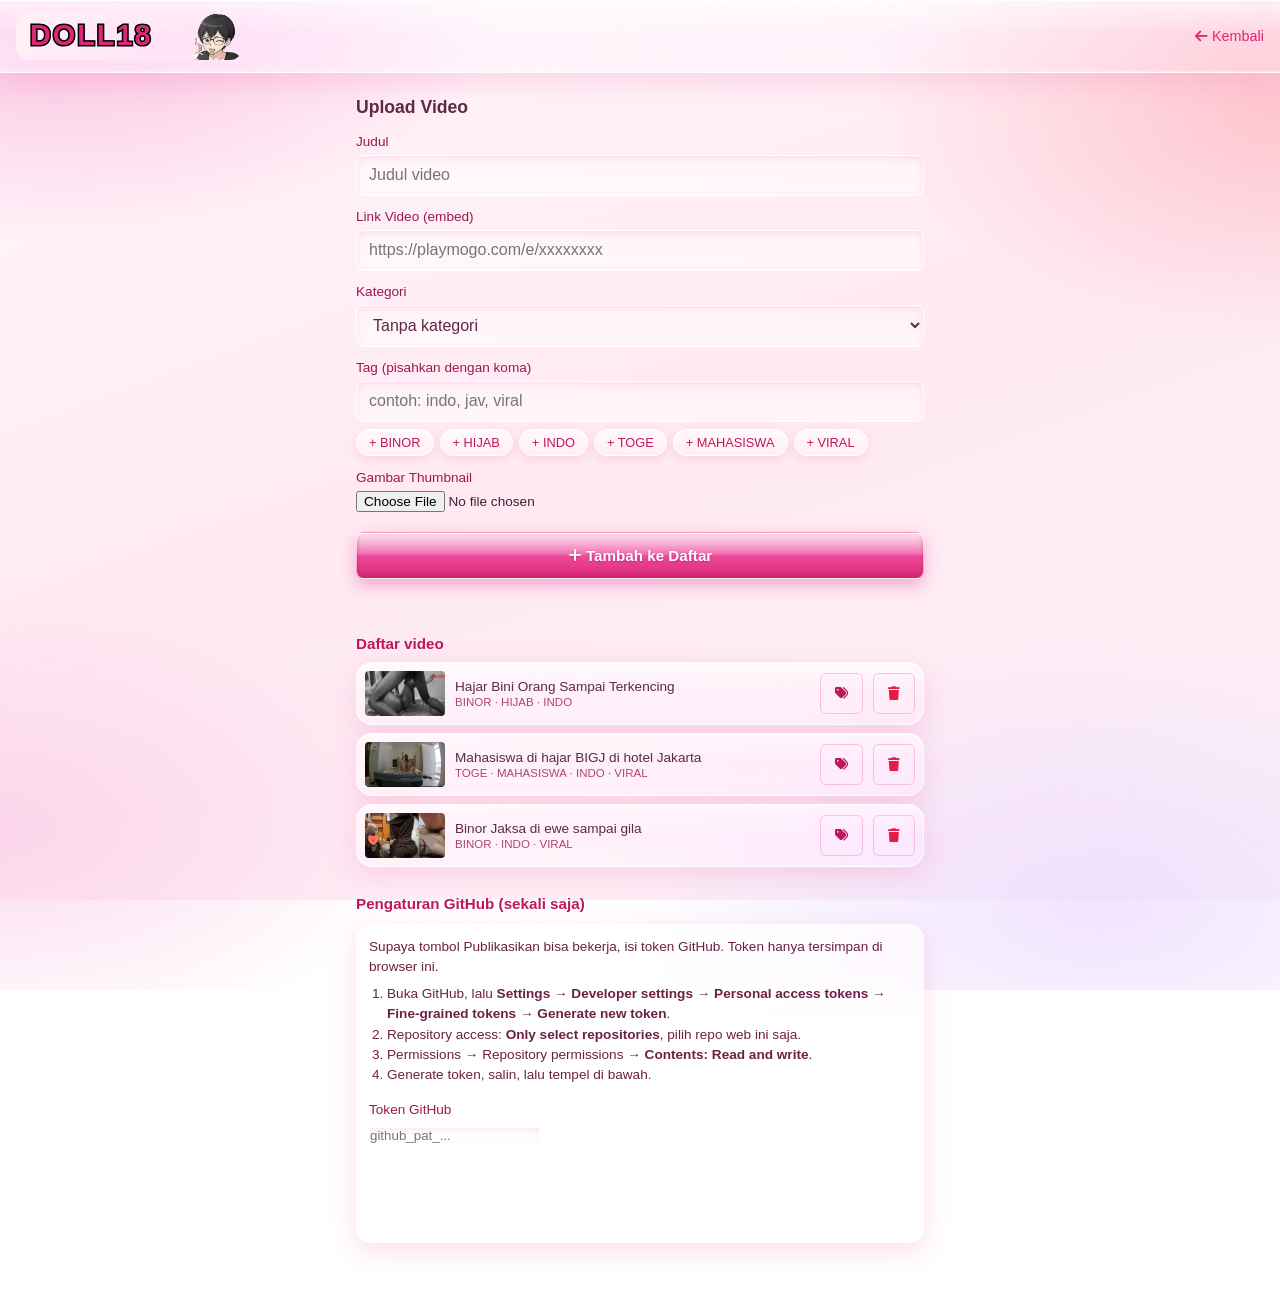
==== commit 2a7fa524: "ganti tema" ====
--- a/upload.html
+++ b/upload.html
@@ -39,6 +39,10 @@
 
         label { display: block; font-size: 0.85rem; color: #9d174d; margin: 14px 0 6px; }
         input[type=text], input[type=url] { width: 100%; padding: 10px 12px; border-radius: 8px; border: 1px solid rgba(244,114,182,0.35); background-color: rgba(255,255,255,0.6); color: #5b2a45; font-size: 1rem; outline: none; }
+        select { width: 100%; padding: 10px 12px; border-radius: 8px; border: 1px solid rgba(244,114,182,0.35); background-color: rgba(255,255,255,0.6); color: #5b2a45; font-size: 1rem; outline: none; }
+        select:focus { border-color: #ec4899; }
+        html[data-theme="dark"] select { background-color: rgba(255,255,255,0.07); border-color: rgba(244,114,182,0.3); color: #f6dbe8; }
+        html[data-theme="dark"] select option { background: #210d19; color: #f6dbe8; }
         input:focus { border-color: #ec4899; }
         input[type=file] { width: 100%; font-size: 0.85rem; color: #4a1d33; }
 
@@ -93,13 +97,14 @@
         #theme-btn:active { transform: rotate(40deg) scale(0.9); }
 
         .suggest { display: flex; flex-wrap: wrap; gap: 6px; margin-top: 8px; }
-        .suggest button { background: rgba(244,114,182,0.15); color: #be185d; border: 1px solid rgba(244,114,182,0.35); border-radius: 14px; padding: 5px 12px; font-size: 0.8rem; cursor: pointer; }
-        .item .genres { display: block; color: #b0457a; font-size: 0.72rem; margin-top: 2px; }
+        .suggest button { text-transform: uppercase; background: rgba(244,114,182,0.15); color: #be185d; border: 1px solid rgba(244,114,182,0.35); border-radius: 14px; padding: 5px 12px; font-size: 0.8rem; cursor: pointer; }
+        .item .tags { text-transform: uppercase; display: block; color: #b0457a; font-size: 0.72rem; margin-top: 2px; }
         .item button.edit { color: #be185d; }
         html[data-theme="dark"] .suggest button { color: #f9a8d4; background: rgba(244,114,182,0.15); }
-        html[data-theme="dark"] .item .genres { color: #c98aa9; }
+        html[data-theme="dark"] .item .tags { color: #c98aa9; }
         html[data-theme="dark"] .item button.edit { color: #f9a8d4; }
     </style>
+    <link rel="stylesheet" href="glass.css">
 </head>
 <body>
 
@@ -118,9 +123,14 @@
             <label for="url">Link Video (embed)</label>
             <input type="url" id="url" placeholder="https://playmogo.com/e/xxxxxxxx" required>
 
-            <label for="genres">Genre (pisahkan dengan koma)</label>
-            <input type="text" id="genres" placeholder="contoh: drama, jepang, romantis" maxlength="160" autocomplete="off">
-            <div class="suggest" id="genre-suggest"></div>
+            <label for="category">Kategori</label>
+            <select id="category">
+                <option value="">Tanpa kategori</option>
+            </select>
+
+            <label for="tags">Tag (pisahkan dengan koma)</label>
+            <input type="text" id="tags" placeholder="contoh: indo, jav, viral" maxlength="160" autocomplete="off">
+            <div class="suggest" id="tag-suggest"></div>
 
             <label for="thumb">Gambar Thumbnail</label>
             <input type="file" id="thumb" accept="image/*" required>
@@ -178,7 +188,12 @@
         let previews = {};  // path thumbnail -> URL preview lokal
         let thumbBlob = null;
         let thumbUrl = null;
-        let dirty = false;  // ada perubahan genre pada video lama
+        // isi pilihan kategori dari daftar di app.js
+        (function () {
+            const sel = document.getElementById('category');
+            CATEGORIES.forEach(c => { const o = document.createElement('option'); o.value = c; o.textContent = c; sel.appendChild(o); });
+        })();
+        let dirty = false;  // ada perubahan tag pada video lama
 
         function showMsg(text, ok) {
             msg.textContent = text;
@@ -247,8 +262,9 @@
             const id = slugify(title) + '-' + Date.now().toString(36);
             const path = 'thumbs/' + id + '.jpg';
 
-            const genres = parseGenres(document.getElementById('genres').value);
-            working.push({ id, title, url, ...(genres.length ? { genres } : {}), thumb: path, createdAt: new Date().toISOString() });
+            const tags = parseTags(document.getElementById('tags').value);
+            const category = document.getElementById('category').value;
+            working.push({ id, title, url, ...(category ? { category } : {}), ...(tags.length ? { tags } : {}), thumb: path, createdAt: new Date().toISOString() });
             pending.push({ path, blob: thumbBlob });
             previews[path] = thumbUrl;
             newIds.add(id);
@@ -321,23 +337,30 @@
                     refresh();
                 });
 
-                const gs = videoGenres(v);
-                if (gs.length) {
+                const gs = videoTags(v);
+                const cat = videoCategory(v);
+                if (cat || gs.length) {
                     const g = document.createElement('span');
-                    g.className = 'genres';
-                    g.textContent = gs.join(' · ');
+                    g.className = 'tags';
+                    g.textContent = [cat ? '[' + cat + ']' : '', ...gs].filter(Boolean).join(' · ');
                     t.appendChild(g);
                 }
 
                 const edit = document.createElement('button');
                 edit.className = 'edit';
                 edit.innerHTML = '<i class="fas fa-tags"></i>';
-                edit.title = 'Ubah genre';
+                edit.title = 'Ubah kategori dan tag';
                 edit.addEventListener('click', () => {
-                    const res = prompt('Genre untuk "' + v.title + '"\n(pisahkan dengan koma)', gs.join(', '));
+                    const catRes = prompt('Kategori untuk "' + v.title + '"\nPilihan: ' + CATEGORIES.join(', ') + '\n(kosongkan untuk tanpa kategori)', videoCategory(v));
+                    if (catRes === null) return;
+                    const newCat = CATEGORIES.find(c => c.toLowerCase() === catRes.trim().toLowerCase()) || '';
+                    if (catRes.trim() && !newCat) { alert('Kategori tidak dikenal. Pilih salah satu: ' + CATEGORIES.join(', ')); return; }
+                    const res = prompt('Tag untuk "' + v.title + '"\n(pisahkan dengan koma)', gs.join(', '));
                     if (res === null) return;
-                    const next = parseGenres(res);
-                    if (next.length) v.genres = next; else delete v.genres;
+                    if (newCat) v.category = newCat; else delete v.category;
+                    const next = parseTags(res);
+                    delete v.genres; // nama lama
+                    if (next.length) v.tags = next; else delete v.tags;
                     dirty = true;
                     refresh();
                 });
@@ -348,17 +371,17 @@
         }
 
         function renderSuggest() {
-            const box = document.getElementById('genre-suggest');
+            const box = document.getElementById('tag-suggest');
             box.innerHTML = '';
             const seen = new Map();
-            working.forEach(v => videoGenres(v).forEach(g => { if (!seen.has(g.toLowerCase())) seen.set(g.toLowerCase(), g); }));
+            working.forEach(v => videoTags(v).forEach(g => { if (!seen.has(g.toLowerCase())) seen.set(g.toLowerCase(), g); }));
             seen.forEach(name => {
                 const b = document.createElement('button');
                 b.type = 'button';
                 b.textContent = '+ ' + name;
                 b.addEventListener('click', () => {
-                    const inp = document.getElementById('genres');
-                    inp.value = parseGenres(inp.value + ',' + name).join(', ');
+                    const inp = document.getElementById('tags');
+                    inp.value = parseTags(inp.value + ',' + name).join(', ');
                 });
                 box.appendChild(b);
             });
--- a/glass.css
+++ b/glass.css
@@ -0,0 +1,137 @@
+/* ===== Tampilan kaca (semi transparan + mengkilap) =====
+   Dimuat setelah <style> di tiap halaman, jadi menimpa warna datar sebelumnya. */
+
+/* --- Latar: gradasi + bola warna lembut supaya efek kaca terlihat --- */
+body::before {
+    content: ''; position: fixed; inset: -10%; z-index: -1; pointer-events: none;
+    background:
+        radial-gradient(42% 32% at 12% 8%,  rgba(249,168,212,0.75), transparent 70%),
+        radial-gradient(38% 30% at 92% 18%, rgba(253,164,175,0.55), transparent 70%),
+        radial-gradient(45% 35% at 80% 92%, rgba(233,213,255,0.65), transparent 70%),
+        radial-gradient(40% 30% at 8% 85%,  rgba(251,207,232,0.8),  transparent 70%);
+}
+html[data-theme="dark"] body::before {
+    background:
+        radial-gradient(42% 32% at 12% 8%,  rgba(219,39,119,0.38), transparent 70%),
+        radial-gradient(38% 30% at 92% 18%, rgba(126,34,206,0.30), transparent 70%),
+        radial-gradient(45% 35% at 80% 92%, rgba(190,24,93,0.32),  transparent 70%),
+        radial-gradient(40% 30% at 8% 85%,  rgba(88,28,135,0.32),  transparent 70%);
+}
+
+/* --- Permukaan kaca: header, kartu, kotak, daftar --- */
+header, .search-container, .video-card, .help-box, .box, .item {
+    background:
+        linear-gradient(180deg, rgba(255,255,255,0.55) 0%, rgba(255,255,255,0.10) 42%, rgba(255,255,255,0) 43%),
+        linear-gradient(145deg, rgba(255,255,255,0.48), rgba(255,255,255,0.18));
+    -webkit-backdrop-filter: blur(18px) saturate(1.7);
+    backdrop-filter: blur(18px) saturate(1.7);
+    border: 1px solid rgba(255,255,255,0.7);
+    box-shadow: 0 8px 28px rgba(236,72,153,0.18), inset 0 1px 0 rgba(255,255,255,0.95), inset 0 -1px 0 rgba(255,255,255,0.3);
+}
+header, .search-container { border-width: 0 0 1px 0; border-radius: 0; }
+.video-card, .help-box, .box, .item { border-radius: 16px; }
+
+/* pantulan miring di kartu video */
+.video-card { position: relative; }
+.video-card::after {
+    content: ''; position: absolute; inset: 0; border-radius: inherit; pointer-events: none;
+    background: linear-gradient(115deg, rgba(255,255,255,0.34) 0%, rgba(255,255,255,0.08) 32%, rgba(255,255,255,0) 52%);
+}
+
+/* --- Kolom isian: kaca cekung --- */
+.search-box, input[type=text], input[type=url], input[type=password], select {
+    background: linear-gradient(180deg, rgba(255,255,255,0.35), rgba(255,255,255,0.6));
+    border: 1px solid rgba(255,255,255,0.75);
+    box-shadow: inset 0 2px 6px rgba(236,72,153,0.14), 0 1px 0 rgba(255,255,255,0.8);
+}
+
+/* --- Tombol kecil dan label: kaca --- */
+.chip, .pg-btn.nav, .suggest button, .tag-links a, .pill, .action-btn-outline, .btn.secondary {
+    background: linear-gradient(180deg, rgba(255,255,255,0.7), rgba(255,255,255,0.28));
+    -webkit-backdrop-filter: blur(10px);
+    backdrop-filter: blur(10px);
+    border: 1px solid rgba(255,255,255,0.8);
+    box-shadow: 0 3px 10px rgba(236,72,153,0.16), inset 0 1px 0 rgba(255,255,255,0.95);
+}
+
+/* --- Tombol utama / yang aktif: pink mengkilap --- */
+.btn, .chip.active, .pg-btn.active, .pill.cat, .tag-links a.cat {
+    background:
+        linear-gradient(180deg, rgba(255,255,255,0.62) 0%, rgba(255,255,255,0.12) 48%, rgba(255,255,255,0) 50%),
+        linear-gradient(180deg, #f9a8d4 0%, #ec4899 55%, #db2777 100%);
+    color: #fff;
+    border: 1px solid rgba(255,255,255,0.55);
+    box-shadow: 0 6px 16px rgba(236,72,153,0.42), inset 0 1px 0 rgba(255,255,255,0.85), inset 0 -2px 4px rgba(157,23,77,0.35);
+    text-shadow: 0 1px 2px rgba(157,23,77,0.5);
+}
+.btn:hover { filter: brightness(1.06); }
+.btn.secondary { color: #be185d; text-shadow: none; }
+.pg-btn.active { border: 2px solid #000; box-shadow: 2px 2px 0 #000, inset 0 1px 0 rgba(255,255,255,0.85), inset 0 -2px 4px rgba(157,23,77,0.35); }
+
+/* --- Menu samping --- */
+html .menu-drawer {
+    background:
+        linear-gradient(180deg, rgba(255,255,255,0.55) 0%, rgba(255,255,255,0.1) 30%, rgba(255,255,255,0) 31%),
+        linear-gradient(160deg, rgba(255,247,251,0.82), rgba(253,230,243,0.7));
+    -webkit-backdrop-filter: blur(22px) saturate(1.7);
+    backdrop-filter: blur(22px) saturate(1.7);
+    border-left: 1px solid rgba(255,255,255,0.75);
+    box-shadow: -10px 0 34px rgba(236,72,153,0.28), inset 1px 0 0 rgba(255,255,255,0.9);
+}
+html .menu-item:hover, html .menu-item.active {
+    background: linear-gradient(180deg, rgba(255,255,255,0.75), rgba(251,207,232,0.55));
+    box-shadow: inset 0 1px 0 rgba(255,255,255,0.95), 0 2px 8px rgba(236,72,153,0.15);
+}
+
+/* =================== MODE GELAP =================== */
+html[data-theme="dark"] header,
+html[data-theme="dark"] .search-container,
+html[data-theme="dark"] .video-card,
+html[data-theme="dark"] .help-box,
+html[data-theme="dark"] .box,
+html[data-theme="dark"] .item {
+    background:
+        linear-gradient(180deg, rgba(255,255,255,0.16) 0%, rgba(255,255,255,0.03) 42%, rgba(255,255,255,0) 43%),
+        linear-gradient(145deg, rgba(255,255,255,0.10), rgba(255,255,255,0.03));
+    border-color: rgba(255,255,255,0.16);
+    box-shadow: 0 8px 28px rgba(0,0,0,0.45), inset 0 1px 0 rgba(255,255,255,0.22), inset 0 -1px 0 rgba(255,255,255,0.05);
+}
+html[data-theme="dark"] header, html[data-theme="dark"] .search-container { border-width: 0 0 1px 0; }
+html[data-theme="dark"] .video-card::after {
+    background: linear-gradient(115deg, rgba(255,255,255,0.14) 0%, rgba(255,255,255,0.03) 32%, rgba(255,255,255,0) 52%);
+}
+html[data-theme="dark"] .search-box,
+html[data-theme="dark"] input[type=text], html[data-theme="dark"] input[type=url],
+html[data-theme="dark"] input[type=password], html[data-theme="dark"] select {
+    background: linear-gradient(180deg, rgba(0,0,0,0.28), rgba(255,255,255,0.06));
+    border-color: rgba(255,255,255,0.16);
+    box-shadow: inset 0 2px 6px rgba(0,0,0,0.4), 0 1px 0 rgba(255,255,255,0.08);
+}
+html[data-theme="dark"] .chip, html[data-theme="dark"] .pg-btn.nav, html[data-theme="dark"] .suggest button,
+html[data-theme="dark"] .tag-links a, html[data-theme="dark"] .pill,
+html[data-theme="dark"] .action-btn-outline, html[data-theme="dark"] .btn.secondary {
+    background: linear-gradient(180deg, rgba(255,255,255,0.2), rgba(255,255,255,0.05));
+    border-color: rgba(255,255,255,0.2);
+    box-shadow: 0 3px 10px rgba(0,0,0,0.35), inset 0 1px 0 rgba(255,255,255,0.28);
+}
+html[data-theme="dark"] .btn, html[data-theme="dark"] .chip.active, html[data-theme="dark"] .pg-btn.active,
+html[data-theme="dark"] .pill.cat, html[data-theme="dark"] .tag-links a.cat {
+    background:
+        linear-gradient(180deg, rgba(255,255,255,0.4) 0%, rgba(255,255,255,0.06) 48%, rgba(255,255,255,0) 50%),
+        linear-gradient(180deg, #f472b6 0%, #db2777 55%, #be185d 100%);
+    color: #fff;
+    border-color: rgba(255,255,255,0.4);
+    box-shadow: 0 6px 18px rgba(219,39,119,0.5), inset 0 1px 0 rgba(255,255,255,0.6), inset 0 -2px 4px rgba(88,28,135,0.5);
+}
+html[data-theme="dark"] .pg-btn.active { border: 2px solid #000; box-shadow: 2px 2px 0 #000, inset 0 1px 0 rgba(255,255,255,0.6); }
+html[data-theme="dark"] .menu-drawer {
+    background:
+        linear-gradient(180deg, rgba(255,255,255,0.14) 0%, rgba(255,255,255,0.02) 30%, rgba(255,255,255,0) 31%),
+        linear-gradient(160deg, rgba(40,14,30,0.86), rgba(24,8,18,0.8));
+    border-left-color: rgba(255,255,255,0.16);
+    box-shadow: -10px 0 34px rgba(0,0,0,0.55), inset 1px 0 0 rgba(255,255,255,0.12);
+}
+html[data-theme="dark"] .menu-item:hover, html[data-theme="dark"] .menu-item.active {
+    background: linear-gradient(180deg, rgba(255,255,255,0.2), rgba(244,114,182,0.16));
+    box-shadow: inset 0 1px 0 rgba(255,255,255,0.25);
+}
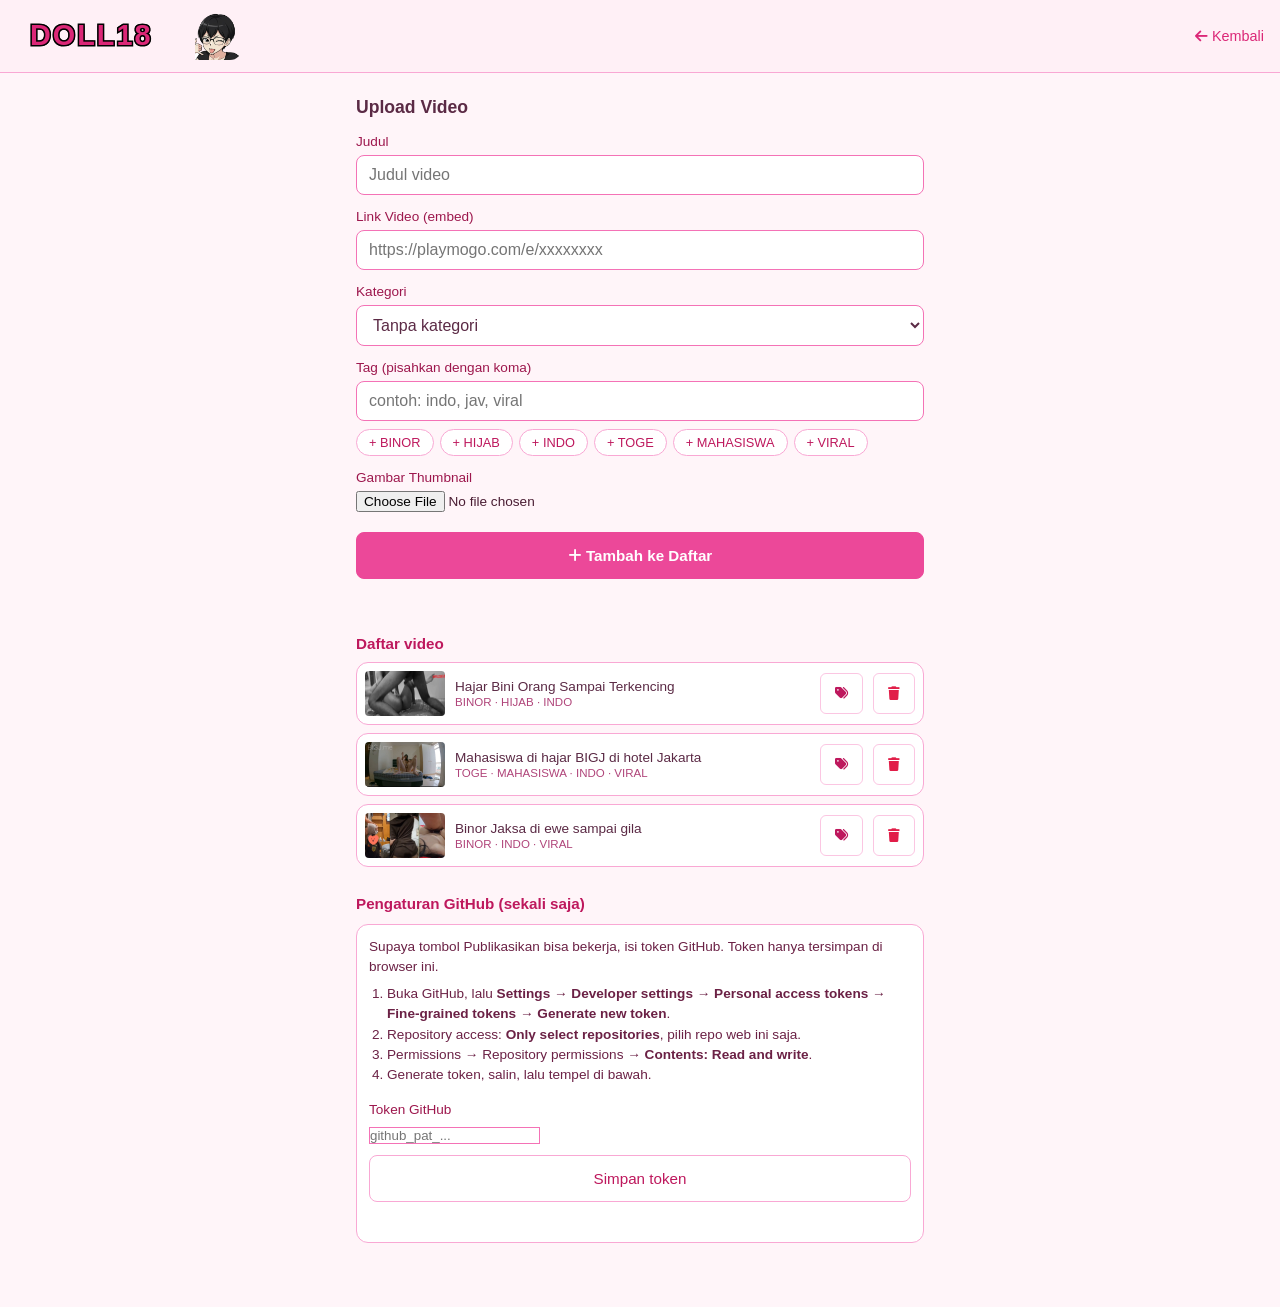
==== commit 9b56d3d7: "tulis singkat apa yang diubah" ====
--- a/upload.html
+++ b/upload.html
@@ -104,7 +104,7 @@
         html[data-theme="dark"] .item .tags { color: #c98aa9; }
         html[data-theme="dark"] .item button.edit { color: #f9a8d4; }
     </style>
-    <link rel="stylesheet" href="glass.css">
+    <link rel="stylesheet" href="solid.css">
 </head>
 <body>
 
--- a/solid.css
+++ b/solid.css
@@ -0,0 +1,57 @@
+/* ===== Tampilan solid & ringan =====
+   Tanpa transparan, tanpa efek kaca buram, tanpa gradasi. Dimuat setelah <style> di tiap halaman. */
+
+/* matikan semua efek buram (paling berat di HP) */
+* { -webkit-backdrop-filter: none !important; backdrop-filter: none !important; }
+
+/* --- Latar --- */
+body { background: #fff5f9 !important; color: #5b2a45; }
+
+/* --- Header & logo --- */
+header { background: #fff0f6; border-bottom: 1px solid #f9a8d4; box-shadow: none; }
+.logo { background: url(logo-bg.png) right center / auto 100% no-repeat !important; }
+.search-container { background: #ffe4ef; border-bottom: 1px solid #f9a8d4; box-shadow: none; }
+
+/* --- Kartu & kotak --- */
+.video-card, .help-box, .box, .item { background: #fff; border: 1px solid #f9a8d4; box-shadow: none; border-radius: 12px; }
+.video-card::after { display: none; }
+.thumbnail-container, .preview { background: #fce7f3; }
+
+/* --- Kolom isian --- */
+.search-box, input[type=text], input[type=url], input[type=password], select { background: #fff; border: 1px solid #f472b6; box-shadow: none; }
+
+/* --- Tombol kecil & label --- */
+.chip, .pg-btn.nav, .suggest button, .tag-links a, .pill, .action-btn-outline, .btn.secondary { background: #fff; border: 1px solid #f9a8d4; box-shadow: none; }
+.pill { background: #fce7f3; border-color: #fce7f3; }
+
+/* --- Tombol utama / aktif: pink polos --- */
+.btn, .chip.active, .pg-btn.active, .pill.cat, .tag-links a.cat { background: #ec4899; color: #fff; border: 1px solid #ec4899; box-shadow: none; text-shadow: none; }
+.btn:hover { background: #db2777; filter: none; }
+.btn.secondary { color: #be185d; }
+.pg-btn.active { border: 2px solid #000; box-shadow: 2px 2px 0 #000; }
+
+/* --- Menu samping --- */
+html .menu-overlay { background: rgba(60,20,40,0.45); }
+html .menu-drawer { background: #fff7fb; border-left: 1px solid #f9a8d4; box-shadow: -4px 0 14px rgba(0,0,0,0.12); }
+html .menu-item:hover, html .menu-item.active { background: #fce7f3; box-shadow: none; }
+
+/* =================== MODE GELAP =================== */
+html[data-theme="dark"] body { background: #170a11 !important; color: #f6dbe8; }
+html[data-theme="dark"] header { background: #22101a; border-bottom: 1px solid #4a2538; box-shadow: none; }
+html[data-theme="dark"] .logo { background: url(logo-bg.png) right center / auto 100% no-repeat !important; }
+html[data-theme="dark"] .search-container { background: #1d0e16; border-bottom: 1px solid #4a2538; box-shadow: none; }
+html[data-theme="dark"] .video-card, html[data-theme="dark"] .help-box,
+html[data-theme="dark"] .box, html[data-theme="dark"] .item { background: #2a1421; border: 1px solid #4a2538; box-shadow: none; }
+html[data-theme="dark"] .video-card::after { display: none; }
+html[data-theme="dark"] .thumbnail-container, html[data-theme="dark"] .preview { background: #3a1c2d; }
+html[data-theme="dark"] .search-box, html[data-theme="dark"] input[type=text], html[data-theme="dark"] input[type=url],
+html[data-theme="dark"] input[type=password], html[data-theme="dark"] select { background: #1c0d15; border: 1px solid #5a2d44; box-shadow: none; color: #f6dbe8; }
+html[data-theme="dark"] .chip, html[data-theme="dark"] .pg-btn.nav, html[data-theme="dark"] .suggest button,
+html[data-theme="dark"] .tag-links a, html[data-theme="dark"] .action-btn-outline,
+html[data-theme="dark"] .btn.secondary { background: #2a1421; border: 1px solid #5a2d44; box-shadow: none; }
+html[data-theme="dark"] .pill { background: #3a1c2d; border-color: #3a1c2d; }
+html[data-theme="dark"] .btn, html[data-theme="dark"] .chip.active, html[data-theme="dark"] .pg-btn.active,
+html[data-theme="dark"] .pill.cat, html[data-theme="dark"] .tag-links a.cat { background: #ec4899; color: #fff; border-color: #ec4899; box-shadow: none; text-shadow: none; }
+html[data-theme="dark"] .pg-btn.active { border: 2px solid #000; box-shadow: 2px 2px 0 #000; }
+html[data-theme="dark"] .menu-drawer { background: #1f0e17; border-left: 1px solid #4a2538; box-shadow: -4px 0 14px rgba(0,0,0,0.5); }
+html[data-theme="dark"] .menu-item:hover, html[data-theme="dark"] .menu-item.active { background: #3a1c2d; box-shadow: none; }
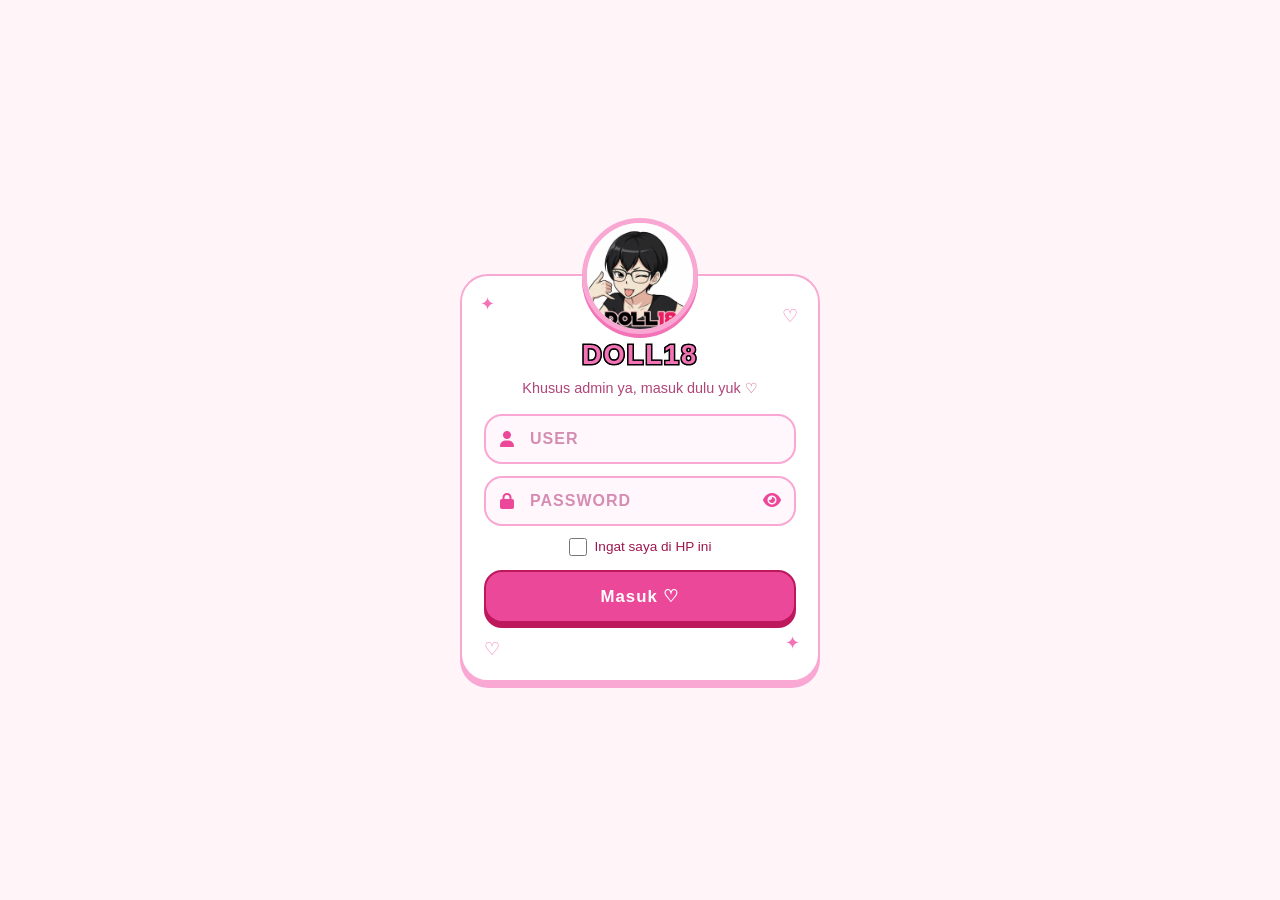
==== commit b74860bd: "upload" ====
--- a/upload.html
+++ b/upload.html
@@ -13,6 +13,17 @@
                     if (m) m.setAttribute('content', '#210d19');
                 }
             } catch (e) {}
+        })();
+    </script>
+    <script>
+        // Tampilkan halaman langsung kalau admin sudah masuk (hindari kedipan layar login)
+        (function () {
+            try {
+                var e = Number(localStorage.getItem('adm_ok') || 0);
+                if ((e && e > Date.now()) || sessionStorage.getItem('adm_ok') === '1') {
+                    document.documentElement.classList.add('unlocked');
+                }
+            } catch (err) {}
         })();
     </script>
     <link rel="manifest" href="manifest.json">
@@ -103,14 +114,84 @@
         html[data-theme="dark"] .suggest button { color: #f9a8d4; background: rgba(244,114,182,0.15); }
         html[data-theme="dark"] .item .tags { color: #c98aa9; }
         html[data-theme="dark"] .item button.edit { color: #f9a8d4; }
+
+        /* ===== Gerbang admin ===== */
+        html:not(.unlocked) header, html:not(.unlocked) .container { display: none !important; }
+        html.unlocked #gate { display: none; }
+        #gate { position: fixed; inset: 0; z-index: 1000; overflow-y: auto; display: flex; align-items: center; justify-content: center; padding: 20px 16px; background: #fff5f9; }
+        .gate-card { position: relative; width: 100%; max-width: 360px; background: #fff; border: 2px solid #f9a8d4; border-radius: 28px; padding: 64px 22px 22px; margin-top: 56px; text-align: center; box-shadow: 0 6px 0 #f9a8d4; }
+        .gate-logo { position: absolute; top: -58px; left: 50%; margin-left: -58px; width: 116px; height: 116px; border-radius: 50%; border: 5px solid #f9a8d4; background: #fff; object-fit: cover; box-shadow: 0 4px 0 #f472b6; animation: gate-float 3.2s ease-in-out infinite; }
+        @keyframes gate-float { 0%, 100% { transform: translateY(0); } 50% { transform: translateY(-6px); } }
+        .gate-title { font-size: 1.7rem; font-weight: 900; letter-spacing: 2px; color: #f472b6; -webkit-text-stroke: 3px #000; paint-order: stroke fill; text-shadow: 1px 1px 0 #000, -1px -1px 0 #000, 1px -1px 0 #000, -1px 1px 0 #000; line-height: 1.1; }
+        .gate-sub { margin: 10px 0 18px; font-size: 0.9rem; color: #b0457a; }
+        .gate-field { position: relative; margin-bottom: 12px; text-align: left; }
+        .gate-field > i.lead { position: absolute; left: 16px; top: 50%; transform: translateY(-50%); color: #ec4899; font-size: 1rem; pointer-events: none; }
+        #gate .gate-input { width: 100%; padding: 14px 46px 14px 44px; border-radius: 18px; border: 2px solid #f9a8d4; background: #fff7fb; color: #5b2a45; font-size: 1rem; font-weight: 600; letter-spacing: 1px; outline: none; box-shadow: none; }
+        #gate .gate-input::placeholder { color: #d58db3; font-weight: 600; letter-spacing: 1px; }
+        #gate .gate-input:focus { border-color: #ec4899; background: #fff; }
+        .gate-eye { position: absolute; right: 4px; top: 50%; transform: translateY(-50%); width: 40px; height: 40px; border: none; background: transparent; color: #ec4899; font-size: 1rem; cursor: pointer; }
+        .gate-remember { display: flex; align-items: center; justify-content: center; gap: 8px; margin: 4px 0 14px; font-size: 0.85rem; color: #9d174d; cursor: pointer; }
+        .gate-remember input { width: 18px; height: 18px; accent-color: #ec4899; }
+        .gate-btn { width: 100%; padding: 14px; border: 2px solid #be185d; border-radius: 18px; background: #ec4899; color: #fff; font-size: 1.05rem; font-weight: 800; letter-spacing: 1px; cursor: pointer; box-shadow: 0 5px 0 #be185d; transition: transform .08s, box-shadow .08s; }
+        .gate-btn:active:not(:disabled) { transform: translateY(4px); box-shadow: 0 1px 0 #be185d; }
+        .gate-btn:disabled { background: #f9a8d4; border-color: #f472b6; box-shadow: 0 5px 0 #f472b6; cursor: default; }
+        .gate-msg { min-height: 1.4em; margin-top: 16px; font-size: 0.85rem; font-weight: 600; color: #e11d48; }
+        .gate-msg.ok { color: #16a34a; }
+        .gate-deco { position: absolute; color: #f472b6; font-size: 1.1rem; pointer-events: none; animation: gate-twinkle 2.4s ease-in-out infinite; }
+        @keyframes gate-twinkle { 0%, 100% { opacity: .35; transform: scale(.9); } 50% { opacity: 1; transform: scale(1.15); } }
+        .gate-card.shake { animation: gate-shake .4s; }
+        @keyframes gate-shake { 0%, 100% { transform: translateX(0); } 20% { transform: translateX(-9px); } 40% { transform: translateX(9px); } 60% { transform: translateX(-6px); } 80% { transform: translateX(6px); } }
+        @media (prefers-reduced-motion: reduce) { .gate-logo, .gate-deco, .gate-card.shake { animation: none; } }
+        .logout-link { color: #db2777; text-decoration: none; font-size: 0.9rem; cursor: pointer; }
+        html[data-theme="dark"] #gate { background: #170a11; }
+        html[data-theme="dark"] .gate-card { background: #2a1421; border-color: #5a2d44; box-shadow: 0 6px 0 #4a2538; }
+        html[data-theme="dark"] .gate-logo { border-color: #5a2d44; background: #2a1421; box-shadow: 0 4px 0 #4a2538; }
+        html[data-theme="dark"] .gate-sub { color: #c98aa9; }
+        html[data-theme="dark"] #gate .gate-input { background: #1c0d15; border-color: #5a2d44; color: #f6dbe8; }
+        html[data-theme="dark"] #gate .gate-input:focus { border-color: #ec4899; }
+        html[data-theme="dark"] #gate .gate-input::placeholder { color: #8f5a75; }
+        html[data-theme="dark"] .gate-remember { color: #e9a3c4; }
+        html[data-theme="dark"] .gate-msg { color: #fb7185; }
+        html[data-theme="dark"] .gate-msg.ok { color: #4ade80; }
+        html[data-theme="dark"] .logout-link { color: #f9a8d4; }
     </style>
     <link rel="stylesheet" href="solid.css">
 </head>
 <body>
 
+    <div id="gate">
+        <form class="gate-card" id="gate-form" autocomplete="on">
+            <span class="gate-deco" style="top:18px;left:18px;">&#10022;</span>
+            <span class="gate-deco" style="top:30px;right:20px;animation-delay:.6s;">&#9825;</span>
+            <span class="gate-deco" style="bottom:20px;left:22px;animation-delay:1.1s;">&#9825;</span>
+            <span class="gate-deco" style="bottom:26px;right:18px;animation-delay:1.6s;">&#10022;</span>
+
+            <img class="gate-logo" src="icon-512.png" alt="Logo DOLL18">
+            <div class="gate-title">DOLL18</div>
+            <p class="gate-sub">Khusus admin ya, masuk dulu yuk &#9825;</p>
+
+            <div class="gate-field">
+                <i class="fas fa-user lead"></i>
+                <input class="gate-input" type="text" id="gate-user" placeholder="USER" autocomplete="username" autocapitalize="characters" spellcheck="false" required>
+            </div>
+            <div class="gate-field">
+                <i class="fas fa-lock lead"></i>
+                <input class="gate-input" type="password" id="gate-pass" placeholder="PASSWORD" autocomplete="current-password" required>
+                <button type="button" class="gate-eye" id="gate-eye" aria-label="Tampilkan password"><i class="fas fa-eye"></i></button>
+            </div>
+            <label class="gate-remember"><input type="checkbox" id="gate-remember"> Ingat saya di HP ini</label>
+            <button type="submit" class="gate-btn" id="gate-btn">Masuk &#9825;</button>
+            <div class="gate-msg" id="gate-msg" role="status" aria-live="polite"></div>
+        </form>
+    </div>
+
+
     <header>
         <a href="index.html" class="logo">DOLL18</a>
-        <a href="index.html" style="color:#db2777;text-decoration:none;font-size:0.9rem;"><i class="fas fa-arrow-left"></i> Kembali</a>
+        <div style="display:flex;align-items:center;gap:16px;">
+            <a href="index.html" style="color:#db2777;text-decoration:none;font-size:0.9rem;"><i class="fas fa-arrow-left"></i> Kembali</a>
+            <a class="logout-link" id="logout" role="button"><i class="fas fa-right-from-bracket"></i> Keluar</a>
+        </div>
     </header>
 
     <div class="container">
@@ -514,5 +595,91 @@
             window.addEventListener('load', () => navigator.serviceWorker.register('sw.js').catch(() => {}));
         }
     </script>
+    <script>
+        // ===== Gerbang admin =====
+        // Catatan: web ini statis, jadi gerbang ini hanya penghalang untuk pengunjung biasa.
+        // Yang benar-benar melindungi penerbitan video adalah token GitHub.
+        (function () {
+            const SALT = 'doll18-admin-40582820cca4729c';
+            const ITER = 150000;
+            const HASH = '5714a14a1205121113ba110f3d6637e9b080a56744e75ad0ac44927fb46ef817';
+            const MAX_TRY = 5, LOCK_MS = 60000, REMEMBER_MS = 30 * 24 * 3600 * 1000;
+
+            const form = document.getElementById('gate-form');
+            const card = form;
+            const userEl = document.getElementById('gate-user');
+            const passEl = document.getElementById('gate-pass');
+            const rememberEl = document.getElementById('gate-remember');
+            const btn = document.getElementById('gate-btn');
+            const msg = document.getElementById('gate-msg');
+            let tries = 0, timer = null;
+
+            function say(text, ok) { msg.textContent = text; msg.className = 'gate-msg' + (ok ? ' ok' : ''); }
+            function lockLeft() { try { return Math.max(0, Number(localStorage.getItem('adm_lock') || 0) - Date.now()); } catch (e) { return 0; } }
+
+            function tickLock() {
+                const left = lockLeft();
+                if (left <= 0) { clearInterval(timer); timer = null; btn.disabled = false; say(''); return; }
+                btn.disabled = true;
+                say('Kebanyakan salah nih \uD83E\uDD7A coba lagi ' + Math.ceil(left / 1000) + ' detik ya');
+            }
+            function startLockUI() { if (timer) clearInterval(timer); tickLock(); timer = setInterval(tickLock, 500); }
+            if (lockLeft() > 0) startLockUI();
+
+            async function derive(user, pass) {
+                const enc = new TextEncoder();
+                const key = await crypto.subtle.importKey('raw', enc.encode(user.trim().toLowerCase() + '\n' + pass), 'PBKDF2', false, ['deriveBits']);
+                const bits = await crypto.subtle.deriveBits({ name: 'PBKDF2', hash: 'SHA-256', salt: enc.encode(SALT), iterations: ITER }, key, 256);
+                return [...new Uint8Array(bits)].map(b => b.toString(16).padStart(2, '0')).join('');
+            }
+
+            document.getElementById('gate-eye').addEventListener('click', () => {
+                const show = passEl.type === 'password';
+                passEl.type = show ? 'text' : 'password';
+                document.querySelector('#gate-eye i').className = show ? 'fas fa-eye-slash' : 'fas fa-eye';
+            });
+
+            form.addEventListener('submit', async e => {
+                e.preventDefault();
+                if (lockLeft() > 0) return;
+                if (!(window.crypto && crypto.subtle)) {
+                    say('Browser ini tidak mendukung. Buka lewat alamat https ya.');
+                    return;
+                }
+                btn.disabled = true;
+                say('Sebentar ya... \u2728');
+                let ok = false;
+                try { ok = (await derive(userEl.value, passEl.value)) === HASH; } catch (err) { ok = false; }
+                if (ok) {
+                    try {
+                        if (rememberEl.checked) localStorage.setItem('adm_ok', String(Date.now() + REMEMBER_MS));
+                        else sessionStorage.setItem('adm_ok', '1');
+                        localStorage.removeItem('adm_lock');
+                    } catch (err) {}
+                    say('Yey, selamat datang! \u2661', true);
+                    setTimeout(() => document.documentElement.classList.add('unlocked'), 450);
+                    passEl.value = '';
+                    return;
+                }
+                tries++;
+                passEl.value = '';
+                card.classList.remove('shake'); void card.offsetWidth; card.classList.add('shake');
+                if (tries >= MAX_TRY) {
+                    tries = 0;
+                    try { localStorage.setItem('adm_lock', String(Date.now() + LOCK_MS)); } catch (err) {}
+                    startLockUI();
+                } else {
+                    btn.disabled = false;
+                    say('Ups, user atau password salah \uD83E\uDD7A (sisa ' + (MAX_TRY - tries) + ' kesempatan)');
+                    passEl.focus();
+                }
+            });
+
+            document.getElementById('logout').addEventListener('click', () => {
+                try { localStorage.removeItem('adm_ok'); sessionStorage.removeItem('adm_ok'); } catch (err) {}
+                location.reload();
+            });
+        })();
+    </script>
 </body>
 </html>
